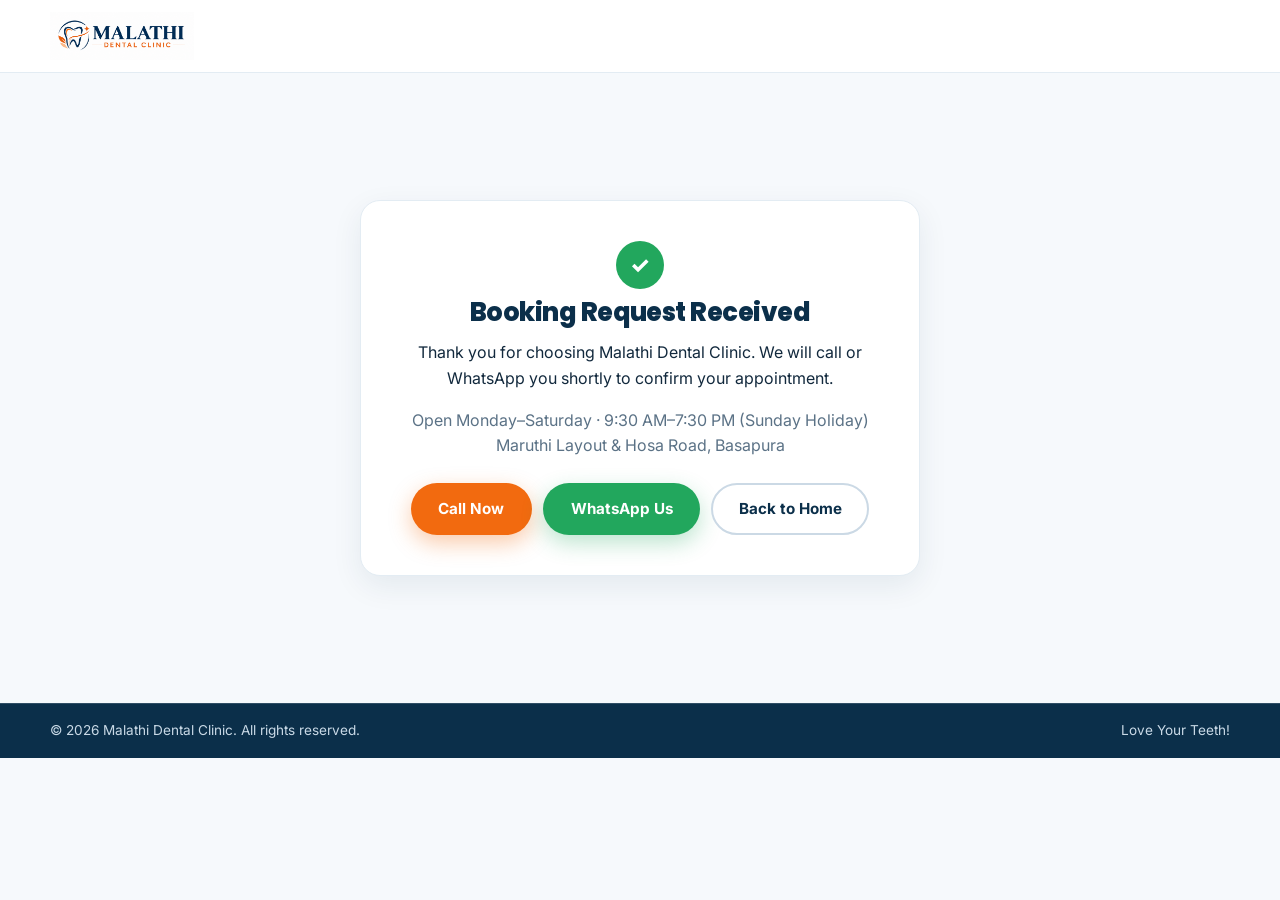
==== thank-you.html @ 1143dcc8 "Added thank you page" ====
<!DOCTYPE html>
<html lang="en">
<head>
  <!-- Google tag (gtag.js) -->
  <script async src="https://www.googletagmanager.com/gtag/js?id=AW-956778592"></script>
  <script>
    window.dataLayer = window.dataLayer || [];
    function gtag(){dataLayer.push(arguments);}
    gtag('js', new Date());

    gtag('config', 'AW-956778592');
  </script>
  <meta charset="UTF-8" />
  <meta name="viewport" content="width=device-width, initial-scale=1.0, maximum-scale=1.0, user-scalable=no" />
  <meta name="description" content="Malathi Dental Clinic — your appointment request has been received. We will call or WhatsApp you to confirm." />
  <meta name="theme-color" content="#0b2f4a" />
  <link rel="canonical" href="https://www.malathidental.com/thank-you.html" />
  <meta name="robots" content="noindex" />
  <title>Booking Received — Malathi Dental Clinic</title>
  <link rel="preconnect" href="https://fonts.googleapis.com" />
  <link rel="preconnect" href="https://fonts.gstatic.com" crossorigin />
  <link href="https://fonts.googleapis.com/css2?family=Inter:wght@400;500;600;700;800&family=Poppins:wght@500;600;700;800&display=swap" rel="stylesheet" />
  <link rel="stylesheet" href="styles.css" />
  <link rel="icon" href="data:image/svg+xml,%3Csvg xmlns='http://www.w3.org/2000/svg' viewBox='0 0 24 24' fill='%23f97316'%3E%3Cpath d='M12 2C7 2 4 5.5 4 10c0 3 1.5 4.5 2.5 7 .6 1.6 1 4.5 2.5 4.5 1.8 0 1-4 3-4s1.2 4 3 4c1.5 0 1.9-2.9 2.5-4.5 1-2.5 2.5-4 2.5-7 0-4.5-3-8-8-8z'/%3E%3C/svg%3E" />
  <style>
    .thanks-wrap { min-height: 70vh; display: grid; place-items: center; padding: 3rem 0; }
    .thanks-card { max-width: 560px; text-align: center; padding: 2.5rem 2rem; }
    .thanks-actions { display: flex; flex-wrap: wrap; gap: 0.7rem; justify-content: center; margin-top: 1.5rem; }
  </style>
</head>
<body>
  <a class="skip-link" href="#main">Skip to main content</a>

  <header class="site-header" id="site-header">
    <div class="container header-inner">
      <a href="/" class="logo" aria-label="Malathi Dental Clinic — Home">
        <img src="images/logo.png" alt="Malathi Dental Clinic" class="logo-img" width="280" height="64" />
      </a>
    </div>
  </header>

  <main id="main">
    <div class="container thanks-wrap">
      <div class="card thanks-card">
        <div class="form-success" style="border:none;background:none;padding:0;margin:0">
          <div class="success-icon" aria-hidden="true">✓</div>
          <h1 style="font-size:1.6rem">Booking Request Received</h1>
          <p>Thank you for choosing Malathi Dental Clinic. We will call or WhatsApp you shortly to confirm your appointment.</p>
          <p class="muted">Open Monday–Saturday · 9:30 AM–7:30 PM (Sunday Holiday)<br />Maruthi Layout &amp; Hosa Road, Basapura</p>
          <div class="thanks-actions">
            <a href="tel:+919900401661" class="btn btn-primary">Call Now</a>
            <a href="https://wa.me/919900401661?text=Hi%2C%20I%27d%20like%20to%20confirm%20my%20appointment" class="btn btn-whatsapp" target="_blank" rel="noopener">WhatsApp Us</a>
            <a href="/" class="btn btn-outline">Back to Home</a>
          </div>
        </div>
      </div>
    </div>
  </main>

  <footer class="site-footer">
    <div class="footer-bottom">
      <div class="container footer-bottom-inner">
        <p>© <span id="year">2026</span> Malathi Dental Clinic. All rights reserved.</p>
        <p>Love Your Teeth!</p>
      </div>
    </div>
  </footer>
  <script>document.getElementById("year").textContent = new Date().getFullYear();</script>
</body>
</html>
---- styles.css ----
/* ============================================================
   MALATHI DENTAL CLINIC — styles.css
   Theme: deep navy (#0b2f4a) + warm orange (#f26a0f),
   soft backgrounds, rounded cards. No frameworks.
   CUSTOMIZE COLORS: edit :root below.
   ============================================================ */
:root {
  --navy-900: #0b2f4a;
  --navy-700: #134a73;
  --orange: #f26a0f;
  --orange-dark: #d95a06;
  --orange-soft: #fef1e6;
  --blue-soft: #eaf3fa;
  --cream: #fff9f2;
  --ink: #12293d;
  --muted: #5b7286;
  --white: #ffffff;
  --bg: #f6f9fc;
  --card-border: #e3ecf3;
  --whatsapp: #22a75d;
  --whatsapp-dark: #1b8a4c;
  --radius: 20px;
  --radius-sm: 12px;
  --shadow: 0 10px 30px rgba(11, 47, 74, 0.08);
  --shadow-lg: 0 18px 50px rgba(11, 47, 74, 0.14);
  --header-h: 72px;
  --max-w: 1180px;
  --font-body: "Inter", system-ui, -apple-system, "Segoe UI", sans-serif;
  --font-head: "Poppins", "Inter", system-ui, sans-serif;
}

* { box-sizing: border-box; }
html { scroll-behavior: smooth; scroll-padding-top: calc(var(--header-h) + 48px); }
body { margin: 0; font-family: var(--font-body); color: var(--ink); background: var(--bg); line-height: 1.6; -webkit-font-smoothing: antialiased; }
img { max-width: 100%; height: auto; display: block; }
h1, h2, h3 { font-family: var(--font-head); line-height: 1.2; margin: 0 0 0.5em; color: var(--navy-900); }
h1 { font-size: clamp(2rem, 4.6vw, 3.4rem); font-weight: 800; letter-spacing: -0.02em; }
h2 { font-size: clamp(1.4rem, 2.8vw, 2rem); }
p { margin: 0 0 1em; }
a { color: var(--navy-700); }
.container { width: min(100% - 2.5rem, var(--max-w)); margin-inline: auto; }
.section { padding: 3.5rem 0; }
.section-tight { padding: 1rem 0 2.5rem; }
.section-alt { background: var(--white); }
.center { text-align: center; }
.muted { color: var(--muted); }
.sr-only { position: absolute; width: 1px; height: 1px; overflow: hidden; clip: rect(0 0 0 0); white-space: nowrap; }

.skip-link { position: absolute; left: 1rem; top: -100px; z-index: 200; background: var(--navy-900); color: #fff; padding: 0.6rem 1rem; border-radius: 8px; }
.skip-link:focus { top: 0.75rem; }

/* ---------- Topbar ---------- */
.topbar { background: var(--navy-900); color: #dbe7f1; font-size: 0.85rem; }
.topbar-inner { display: flex; justify-content: space-between; align-items: center; gap: 1rem; padding: 0.5rem 0; flex-wrap: wrap; }
.topbar p { margin: 0; }
.topbar-link { color: #fff; text-decoration: none; font-weight: 700; }
.topbar-link svg, .topbar-right span svg { vertical-align: -2px; }
.topbar-sep { margin: 0 0.6rem; opacity: 0.5; }

/* ---------- Buttons ---------- */
.btn { display: inline-flex; align-items: center; justify-content: center; gap: 0.5rem; font-weight: 700; font-size: 0.95rem; text-decoration: none; cursor: pointer; border-radius: 999px; padding: 0.75rem 1.6rem; border: 2px solid transparent; transition: transform 0.15s ease, box-shadow 0.2s ease, background 0.2s ease; white-space: nowrap; }
.btn:hover { transform: translateY(-2px); }
.btn-primary, .btn-call-now { background: var(--orange); color: #fff; box-shadow: 0 8px 22px rgba(242, 106, 15, 0.35); }
.btn-primary:hover, .btn-call-now:hover { background: var(--orange-dark); }
.btn-whatsapp { background: var(--whatsapp); color: #fff; box-shadow: 0 8px 22px rgba(34, 167, 93, 0.3); }
.btn-whatsapp:hover { background: var(--whatsapp-dark); }
.btn-outline { background: #fff; border-color: #cbd9e5; color: var(--navy-900); }
.btn-outline:hover { border-color: var(--navy-900); }
.btn-lg { padding: 0.9rem 1.8rem; font-size: 1rem; }
.btn-sm { padding: 0.55rem 1.1rem; font-size: 0.88rem; }
.btn-block { width: 100%; }
.btn:disabled { opacity: 0.65; cursor: default; transform: none; }

/* ---------- Header ---------- */
.site-header { position: sticky; top: 0; z-index: 100; background: rgba(255,255,255,0.96); backdrop-filter: blur(10px); border-bottom: 1px solid var(--card-border); }
.header-inner { min-height: var(--header-h); display: flex; align-items: center; gap: 1rem; padding: 0.6rem 0; }
.logo { display: flex; align-items: center; gap: 0.6rem; text-decoration: none; margin-right: auto; }
.logo-img { height: 48px; width: auto; display: block; }
.logo-fallback { display: flex; flex-direction: column; line-height: 1.05; }
.logo-orange { font-family: var(--font-head); font-weight: 800; font-size: 1.25rem; color: var(--orange); letter-spacing: 0.02em; }
.logo-navy { font-family: var(--font-head); font-weight: 800; font-size: 1.05rem; color: var(--navy-900); letter-spacing: 0.03em; }
.main-nav ul { display: flex; align-items: center; gap: 0; list-style: none; margin: 0; padding: 0; }
.nav-link { text-decoration: none; color: var(--ink); font-weight: 600; font-size: 0.85rem; padding: 0.5rem 0.55rem; border-radius: 8px; white-space: nowrap; }
.nav-link:hover { color: var(--orange-dark); background: var(--orange-soft); }
.nav-link.active { color: var(--orange-dark); }
.header-actions { display: flex; align-items: center; gap: 0.55rem; }
.btn-icon { padding: 0; width: 42px; height: 42px; border-radius: 50%; flex-shrink: 0; }
.nav-toggle { display: none; flex-direction: column; gap: 5px; background: none; border: 1px solid var(--card-border); border-radius: 10px; padding: 0.6rem; cursor: pointer; }
.nav-toggle span { width: 20px; height: 2px; background: var(--navy-900); border-radius: 2px; }

/* ---------- Hero (portrait + one clear message) ---------- */
.hero { background: linear-gradient(180deg, #f2f6fa 0%, var(--bg) 100%); padding: 3rem 0 2.5rem; }
.hero-grid { display: grid; grid-template-columns: 1.1fr 0.9fr; gap: 2.5rem; align-items: center; }
.hero-copy h1 { font-size: clamp(1.9rem, 4vw, 2.9rem); }
.hero-highlight { display: inline-block; background: var(--blue-soft); color: var(--navy-900); font-weight: 700; border-radius: 999px; padding: 0.5rem 1.15rem; margin: 0.25rem 0 1.25rem; font-size: 0.93rem; }
.hero-cta { max-width: 430px; margin-bottom: 0.8rem; }
.hero-cta .btn { width: 100%; }
.hero-cta-duo { display: flex; gap: 0.8rem; margin-bottom: 1.25rem; max-width: 430px; }
.hero-cta-duo .btn { flex: 1 1 0; padding-left: 0.5rem; padding-right: 0.5rem; white-space: nowrap; }
.hero-meta { font-size: 0.9rem; font-weight: 600; color: var(--navy-900); margin: 0; }
.hero-photo img { border-radius: 28px; box-shadow: var(--shadow-lg); width: 100%; aspect-ratio: 4 / 5; object-fit: cover; object-position: top center; border: 4px solid #fff; background: var(--blue-soft); }
.eyebrow { font-size: 0.82rem; font-weight: 800; letter-spacing: 0.14em; color: var(--orange-dark); margin: 0 0 0.6rem; }
.hl-orange { color: var(--orange); }
.lead { color: var(--muted); font-size: 1.05rem; max-width: 34rem; }

/* ---------- Cards ---------- */
.card { background: #fff; border: 1px solid var(--card-border); border-radius: var(--radius); box-shadow: var(--shadow); }

/* ---------- Services ---------- */
.section-sub { color: var(--muted); max-width: 640px; margin: 0 auto 2.25rem; }

/* ---------- Gallery (even 3-across row, single column on phones) ---------- */
.gallery-grid { display: grid; grid-template-columns: repeat(3, 1fr); gap: 1rem; }
.gallery-grid img { border-radius: 20px; width: 100%; aspect-ratio: 4 / 3; object-fit: cover; background: var(--blue-soft); }

/* ---------- Trust strip ---------- */
.trust-grid { display: grid; grid-template-columns: repeat(4, 1fr); gap: 1.1rem; margin-top: 2rem; }
.trust-item { background: #fff; border: 1px solid var(--card-border); border-radius: var(--radius); box-shadow: var(--shadow); padding: 1.4rem 1.25rem; }
.trust-item strong { display: block; font-size: 1rem; color: var(--navy-900); margin-bottom: 0.3rem; }
.trust-item span { font-size: 0.87rem; color: var(--muted); }

/* ---------- Doctor ---------- */
.about-narrow { max-width: 820px; }
.doctor-card { padding: 2.25rem 2.25rem 2rem; }
.doctor-card p { color: var(--ink); }
.doctor-expertise { font-size: 0.92rem; color: var(--muted); margin-bottom: 1.5rem; }

/* ---------- Help cards ---------- */
.help-grid { display: grid; grid-template-columns: repeat(3, 1fr); gap: 1.1rem; margin-bottom: 1.75rem; }
.help-card { display: flex; align-items: center; gap: 0.9rem; padding: 1.25rem 1.25rem; text-decoration: none; transition: transform 0.15s ease, box-shadow 0.2s ease, border-color 0.2s ease; }
.help-card:hover { transform: translateY(-3px); box-shadow: var(--shadow-lg); border-color: var(--orange); }
.help-card span { font-weight: 700; color: var(--navy-900); font-size: 0.98rem; }

/* ---------- Why choose ---------- */
.why-grid { display: grid; grid-template-columns: repeat(2, 1fr); gap: 1.1rem; }
.why-card { padding: 1.5rem 1.4rem; }
.why-card h3 { font-size: 1.02rem; margin-bottom: 0.35rem; }
.why-card p { margin: 0; font-size: 0.92rem; color: var(--muted); }

/* ---------- Reviews (genuine only) ---------- */
.reviews-narrow { max-width: 680px; }
.review-cta { margin-top: 1.5rem; }

/* ---------- Final CTA ---------- */
.final-cta { background: linear-gradient(120deg, var(--navy-900), var(--navy-700)); border-radius: 26px; box-shadow: var(--shadow-lg); padding: 2.5rem 2.5rem; display: grid; grid-template-columns: 1.2fr 0.8fr; gap: 2rem; align-items: center; color: #e8f1f8; }
.final-cta h2 { color: #fff; margin-bottom: 0.5rem; }
.final-cta p { margin: 0; color: #c9d9e6; }
.final-cta-actions { display: flex; flex-direction: column; gap: 0.7rem; }
.final-cta-actions .btn { width: 100%; }
.btn-light { background: #fff; color: var(--navy-900); }
.btn-light:hover { background: var(--blue-soft); }


/* ---------- RCT journey steps ---------- */
.steps { list-style: none; margin: 0; padding: 0; display: grid; grid-template-columns: repeat(4, 1fr); gap: 1rem; counter-reset: step; }
.steps li { background: #fff; border: 1px solid var(--card-border); border-radius: var(--radius); box-shadow: var(--shadow); padding: 1.4rem 1.25rem; transition: transform 0.2s ease, box-shadow 0.2s ease; }
.steps li:hover { transform: translateY(-4px); box-shadow: var(--shadow-lg); }
.steps strong { display: block; color: var(--orange-dark); font-size: 1rem; margin-bottom: 0.35rem; }
.steps span { color: var(--muted); font-size: 0.9rem; }

/* ---------- Service groups ---------- */
.service-groups { display: grid; grid-template-columns: 1.2fr 1.2fr 0.9fr; gap: 1.25rem; align-items: start; }
.service-group { padding: 1.75rem 1.5rem; }
.service-group h3 { font-size: 1.1rem; margin-bottom: 1rem; padding-bottom: 0.75rem; border-bottom: 2px solid var(--orange-soft); }
.service-group ul { list-style: none; margin: 0 0 1.25rem; padding: 0; display: grid; gap: 0.95rem; }
.service-group li { display: flex; gap: 0.75rem; align-items: flex-start; }
.svc-icon { flex-shrink: 0; width: 34px; height: 34px; border-radius: 50%; background: var(--orange-soft); color: var(--orange-dark); padding: 6px; }
.service-group li strong { display: block; font-size: 0.95rem; color: var(--navy-900); }
.service-group li span { font-size: 0.86rem; color: var(--muted); }
.group-note { font-size: 0.86rem; color: var(--muted); margin-bottom: 1.25rem; }

/* ---------- RCT section ---------- */
.rct-intro { max-width: 720px; margin: 0 auto 2rem; text-align: center; }
.rct-intro p { color: var(--muted); }
.rct-grid { display: grid; grid-template-columns: repeat(2, 1fr); gap: 1.1rem; margin-bottom: 2.25rem; }
.rct-grid-3 { grid-template-columns: repeat(3, 1fr); }
.rct-card { padding: 1.5rem 1.4rem; }
.rct-num { display: block; font-family: var(--font-head); font-weight: 800; font-size: 1.6rem; color: var(--orange); opacity: 0.85; margin-bottom: 0.25rem; }
.rct-card h3 { font-size: 1.02rem; margin-bottom: 0.35rem; }
.rct-card p { margin: 0; font-size: 0.92rem; color: var(--muted); }
.cta-row { display: flex; flex-wrap: wrap; gap: 0.75rem; justify-content: center; margin-top: 1.75rem; }

/* ---------- Location cards ---------- */
.loc-list { display: grid; gap: 1.1rem; align-content: start; }
.loc-list h2 { margin-bottom: 0; }
.loc-list > .muted { margin: 0 0 0.25rem; }
.loc-card { padding: 1.5rem 1.4rem; background: #f3f7fb; }
.loc-card h3 { font-size: 1.05rem; margin-bottom: 0.4rem; }
.loc-addr { font-size: 0.9rem; color: var(--muted); margin-bottom: 0.5rem; }
.loc-landmark { color: var(--orange-dark); font-weight: 600; }
.loc-hours { font-size: 0.88rem; font-weight: 600; margin-bottom: 0.9rem; }
.loc-actions { display: flex; flex-wrap: wrap; gap: 0.55rem; }

/* ---------- Doctor ---------- */
.about-narrow { max-width: 820px; }
.doctor-card { padding: 2.25rem 2.25rem 2rem; }
.doctor-card p { color: var(--ink); }
.doctor-expertise { font-size: 0.92rem; color: var(--muted); margin-bottom: 1.5rem; }

/* ---------- FAQ (native details = works with JS off) ---------- */
.faq-wrap { max-width: 760px; }
.faq { background: #fff; border: 1px solid var(--card-border); border-radius: var(--radius-sm); box-shadow: var(--shadow); margin-bottom: 0.75rem; overflow: hidden; }
.faq summary { cursor: pointer; font-weight: 700; color: var(--navy-900); padding: 1rem 1.25rem; list-style: none; display: flex; justify-content: space-between; align-items: center; gap: 1rem; }
.faq summary::-webkit-details-marker { display: none; }
.faq summary::after { content: "+"; flex-shrink: 0; width: 28px; height: 28px; border-radius: 50%; display: grid; place-items: center; background: var(--orange-soft); color: var(--orange-dark); font-size: 1.1rem; font-weight: 800; }
.faq[open] summary::after { content: "–"; background: var(--orange); color: #fff; }
.faq p { margin: 0; padding: 0 1.25rem 1.1rem; color: var(--muted); font-size: 0.93rem; }

/* ---------- Sticky mobile action bar (phones only) ---------- */
.mobile-bar { display: none; }

/* ---------- Contact + form ---------- */
.contact-grid { display: grid; grid-template-columns: 1fr 1fr; gap: 1.5rem; align-items: start; }
.form-card { padding: 2rem; }
.form-card h3 { font-size: 1.25rem; }
.form-note { color: var(--muted); font-size: 0.88rem; }
.form-row { display: grid; grid-template-columns: 1fr 1fr; gap: 1rem; }
.form-group { margin-bottom: 0.9rem; display: flex; flex-direction: column; }
.form-group input, .form-group select, .form-group textarea { font: inherit; font-size: 0.95rem; padding: 0.8rem 1rem; border: 1.5px solid var(--card-border); border-radius: 14px; background: #fff; color: var(--ink); width: 100%; }
.form-group input:focus, .form-group select:focus, .form-group textarea:focus { outline: 2px solid var(--orange); outline-offset: 1px; border-color: var(--orange); }
.form-group.invalid input, .form-group.invalid select { border-color: #e11d48; }
.error { color: #e11d48; font-size: 0.78rem; min-height: 1.1em; }
.form-success { margin-top: 1.25rem; background: #f0fdf4; border: 1.5px solid #bbf7d0; border-radius: var(--radius-sm); padding: 1.5rem; text-align: center; }
.success-wa-fallback { font-size: 0.85rem; color: var(--muted); margin: 0.75rem 0 0.9rem; }
.success-wa-fallback a { color: var(--whatsapp-dark); font-weight: 700; }
.success-icon { width: 48px; height: 48px; margin: 0 auto 0.5rem; border-radius: 50%; background: var(--whatsapp); color: #fff; display: grid; place-items: center; font-size: 1.4rem; font-weight: 800; }

/* ---------- Footer ---------- */
.site-footer { background: var(--navy-900); color: #c9d9e6; }
.footer-grid { display: grid; grid-template-columns: 1.3fr 1fr 1fr; gap: 2rem; padding: 3rem 0 2rem; }
.footer-logo { font-family: var(--font-head); font-weight: 800; font-size: 1.15rem; color: #fff; margin: 0 0 0.5rem; display: flex; align-items: center; gap: 0.5rem; }
.footer-logo-img { height: 36px; width: auto; filter: brightness(0) invert(1); }
.footer-tag { font-size: 0.92rem; }
.footer-head { color: #fff; font-weight: 700; margin: 0 0 0.75rem; }
.footer-links { list-style: none; margin: 0; padding: 0; display: grid; gap: 0.4rem; }
.footer-links a, .site-footer a { color: #c9d9e6; text-decoration: none; }
.footer-links a:hover { color: #fff; text-decoration: underline; }
.social-row { display: flex; gap: 0.6rem; }
.social-btn { width: 38px; height: 38px; border-radius: 50%; display: grid; place-items: center; border: 1px solid rgba(255,255,255,0.3); color: #fff; }
.social-btn:hover { background: rgba(255,255,255,0.15); }
.footer-bottom { border-top: 1px solid rgba(255,255,255,0.15); }
.footer-bottom-inner { display: flex; justify-content: space-between; flex-wrap: wrap; gap: 0.5rem; padding: 1rem 0; font-size: 0.85rem; }
.footer-bottom p { margin: 0; }

/* Visible keyboard focus (a11y) — never remove without replacement */
a:focus-visible, button:focus-visible, input:focus-visible, select:focus-visible, textarea:focus-visible {
  outline: 3px solid var(--orange);
  outline-offset: 2px;
  border-radius: 6px;
}

/* ---------- Floating buttons ---------- */
.fab-stack { position: fixed; right: 1.1rem; bottom: 1.1rem; z-index: 150; display: flex; flex-direction: column; gap: 0.7rem; opacity: 0; transform: translateY(16px); pointer-events: none; transition: opacity 0.25s ease, transform 0.25s ease; }
.fab-stack.visible { opacity: 1; transform: none; pointer-events: auto; }
.fab { width: 54px; height: 54px; border-radius: 50%; display: grid; place-items: center; box-shadow: 0 10px 25px rgba(0,0,0,0.22); transition: transform 0.15s ease; }
.fab:hover { transform: scale(1.08); }
.fab-call { background: var(--orange); color: #fff; }
.fab-wa { background: var(--whatsapp); color: #fff; }

/* ---------- Reveal ---------- */
.reveal { opacity: 0; transform: translateY(22px); transition: opacity 0.6s ease, transform 0.6s ease; }
.reveal.in { opacity: 1; transform: none; }
@media (prefers-reduced-motion: reduce) { html { scroll-behavior: auto; } .reveal { opacity: 1; transform: none; transition: none; } }

/* Open-now badge (filled by script.js) */
.open-badge { display: inline-block; font-size: 0.75rem; font-weight: 800; border-radius: 999px; padding: 0.15rem 0.65rem; margin-left: 0.5rem; vertical-align: middle; }
.open-badge.open { background: #16a34a; color: #fff; }
.open-badge.closed { background: rgba(255,255,255,0.18); color: #ffd9b8; border: 1px solid rgba(255,255,255,0.35); }

/* ---------- Responsive ---------- */
@media (max-width: 1280px) {
  .nav-link { font-size: 0.8rem; padding: 0.45rem 0.45rem; }
  .header-actions { gap: 0.45rem; }
  .header-actions .btn-book { padding: 0.6rem 1rem; font-size: 0.85rem; }
}
@media (max-width: 1120px) {
  .header-actions .btn-whatsapp { display: none; }
  .nav-link { font-size: 0.82rem; padding: 0.45rem 0.5rem; }
}
@media (max-width: 960px) {
  .hero-grid, .contact-grid { grid-template-columns: 1fr; }
  .service-groups { grid-template-columns: 1fr 1fr; }
  .steps { grid-template-columns: repeat(2, 1fr); }
  .gallery-grid { grid-template-columns: repeat(3, 1fr); }
  /* Sticky header is the only fixed element once topbar scrolls away,
     so dropdown must sit directly under it (not +33px). */
  .main-nav { position: fixed; top: var(--header-h); right: 0; left: 0; z-index: 99; background: #fff; border-bottom: 1px solid var(--card-border); max-height: 0; overflow: hidden; transition: max-height 0.25s ease; }
  .main-nav.open { max-height: 420px; box-shadow: var(--shadow-lg); }
  .main-nav ul { flex-direction: column; align-items: stretch; padding: 0.75rem; }
  .nav-link { display: block; padding: 0.7rem 0.9rem; }
  .nav-toggle { display: flex; }
  /* Keep CALL reachable on mobile (icon-only); hide WhatsApp text btn to save space */
  .header-actions .btn-whatsapp { display: none; }
  .header-actions .nav-toggle { display: flex; }
  /* On small screens the phone number matters more than the tagline */
  .topbar-left { display: none; }
  .topbar-inner { justify-content: center; }
  .footer-grid { grid-template-columns: 1fr 1fr; }
}
@media (max-width: 600px) {
  .section { padding: 2.5rem 0; }
  .service-groups, .rct-grid, .rct-grid-3 { grid-template-columns: 1fr; }
  .trust-grid, .help-grid, .why-grid { grid-template-columns: 1fr; }
  .final-cta { grid-template-columns: 1fr; padding: 1.75rem 1.4rem; }
  .doctor-card { padding: 1.5rem 1.25rem; }
  .gallery-grid { grid-template-columns: 1fr; }
  .form-row { grid-template-columns: 1fr; }
  .footer-grid { grid-template-columns: 1fr; }
  .hero-photo img { max-height: 420px; }
  /* 16px inputs stop iOS Safari auto-zooming on focus */
  .form-group input, .form-group select, .form-group textarea { font-size: 16px; }
  .steps { grid-template-columns: 1fr; }
  /* Room for the sticky mobile action bar so it never covers content */
  body { padding-bottom: 72px; }
  .mobile-bar {
    display: flex; position: fixed; left: 0; right: 0; bottom: 0; z-index: 160;
    background: rgba(255, 255, 255, 0.97); backdrop-filter: blur(10px);
    border-top: 1px solid var(--card-border); box-shadow: 0 -8px 25px rgba(11, 47, 74, 0.12);
    padding: 0.6rem 0.75rem calc(0.6rem + env(safe-area-inset-bottom));
    gap: 0.6rem; transition: transform 0.25s ease;
  }
  .mobile-bar.hidden { transform: translateY(110%); }
  .mobile-bar a { flex: 1; text-decoration: none; text-align: center; font-weight: 800; font-size: 0.85rem; color: var(--navy-900); border: 1.5px solid var(--card-border); border-radius: 14px; padding: 0.65rem 0.25rem; background: #fff; }
  .mobile-bar a.primary { background: var(--orange); border-color: var(--orange); color: #fff; }
  .mobile-bar a span { display: block; font-size: 0.72rem; font-weight: 700; }
  .mobile-bar a svg { display: block; margin: 0 auto 3px; }
  /* Lift floating buttons above the bar on phones */
  .fab-stack { bottom: 5.4rem; right: 0.9rem; }
  /* Tight header on small phones: smaller logo, compact Book, call via bottom bar */
  .logo-img { height: 36px; }
  .header-actions .btn-book { font-size: 0.8rem; padding: 0.55rem 0.95rem; }
  .header-actions .btn-icon { display: none; }
}
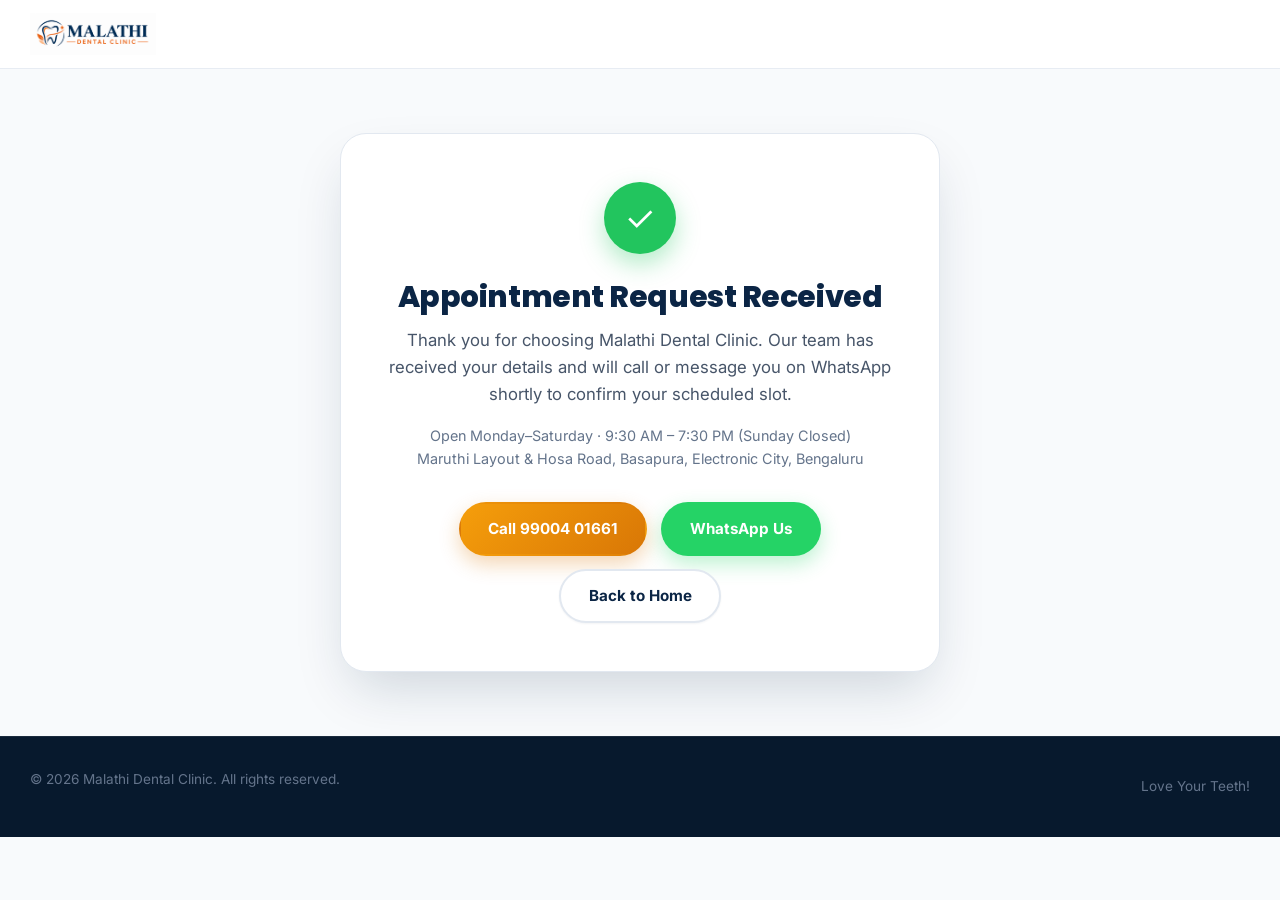
==== commit 2496548d: "Fixed Allignemnt Issue£" ====
--- a/thank-you.html
+++ b/thank-you.html
@@ -7,25 +7,57 @@
     window.dataLayer = window.dataLayer || [];
     function gtag(){dataLayer.push(arguments);}
     gtag('js', new Date());
-
     gtag('config', 'AW-956778592');
   </script>
   <meta charset="UTF-8" />
-  <meta name="viewport" content="width=device-width, initial-scale=1.0, maximum-scale=1.0, user-scalable=no" />
+  <meta name="viewport" content="width=device-width, initial-scale=1.0, maximum-scale=5.0" />
   <meta name="description" content="Malathi Dental Clinic — your appointment request has been received. We will call or WhatsApp you to confirm." />
-  <meta name="theme-color" content="#0b2f4a" />
+  <meta name="theme-color" content="#0b2545" />
   <link rel="canonical" href="https://www.malathidental.com/thank-you.html" />
   <meta name="robots" content="noindex" />
   <title>Booking Received — Malathi Dental Clinic</title>
+
   <link rel="preconnect" href="https://fonts.googleapis.com" />
   <link rel="preconnect" href="https://fonts.gstatic.com" crossorigin />
   <link href="https://fonts.googleapis.com/css2?family=Inter:wght@400;500;600;700;800&family=Poppins:wght@500;600;700;800&display=swap" rel="stylesheet" />
   <link rel="stylesheet" href="styles.css" />
-  <link rel="icon" href="data:image/svg+xml,%3Csvg xmlns='http://www.w3.org/2000/svg' viewBox='0 0 24 24' fill='%23f97316'%3E%3Cpath d='M12 2C7 2 4 5.5 4 10c0 3 1.5 4.5 2.5 7 .6 1.6 1 4.5 2.5 4.5 1.8 0 1-4 3-4s1.2 4 3 4c1.5 0 1.9-2.9 2.5-4.5 1-2.5 2.5-4 2.5-7 0-4.5-3-8-8-8z'/%3E%3C/svg%3E" />
+  <link rel="icon" href="data:image/svg+xml,%3Csvg xmlns='http://www.w3.org/2000/svg' viewBox='0 0 24 24' fill='%23f59e0b'%3E%3Cpath d='M12 2C7 2 4 5.5 4 10c0 3 1.5 4.5 2.5 7 .6 1.6 1 4.5 2.5 4.5 1.8 0 1-4 3-4s1.2 4 3 4c1.5 0 1.9-2.9 2.5-4.5 1-2.5 2.5-4 2.5-7 0-4.5-3-8-8-8z'/%3E%3C/svg%3E" />
+
   <style>
-    .thanks-wrap { min-height: 70vh; display: grid; place-items: center; padding: 3rem 0; }
-    .thanks-card { max-width: 560px; text-align: center; padding: 2.5rem 2rem; }
-    .thanks-actions { display: flex; flex-wrap: wrap; gap: 0.7rem; justify-content: center; margin-top: 1.5rem; }
+    .thanks-wrap {
+      min-height: 70vh;
+      display: grid;
+      place-items: center;
+      padding: 4rem 1rem;
+    }
+    .thanks-card {
+      max-width: 600px;
+      text-align: center;
+      padding: 3rem 2.5rem;
+      background: #ffffff;
+      border-radius: var(--radius-lg);
+      box-shadow: var(--shadow-xl);
+      border: 1px solid var(--slate-200);
+    }
+    .thanks-icon {
+      width: 72px;
+      height: 72px;
+      background: var(--emerald-500);
+      color: #ffffff;
+      border-radius: 50%;
+      display: grid;
+      place-items: center;
+      font-size: 2.2rem;
+      margin: 0 auto 1.5rem;
+      box-shadow: 0 10px 25px rgba(34, 197, 94, 0.35);
+    }
+    .thanks-actions {
+      display: flex;
+      flex-wrap: wrap;
+      gap: 0.85rem;
+      justify-content: center;
+      margin-top: 2rem;
+    }
   </style>
 </head>
 <body>
@@ -33,38 +65,45 @@
 
   <header class="site-header" id="site-header">
     <div class="container header-inner">
-      <a href="/" class="logo" aria-label="Malathi Dental Clinic — Home">
-        <img src="images/logo.png" alt="Malathi Dental Clinic" class="logo-img" width="280" height="64" />
+      <a href="index.html" class="logo" aria-label="Malathi Dental Clinic — Home">
+        <img src="images/logo.png" alt="Malathi Dental Clinic" class="logo-img" width="220" height="48" onerror="this.style.display='none'; this.nextElementSibling.style.display='flex'" />
+        <span class="logo-text" style="display:none">
+          <span class="logo-brand">MALATHI</span>
+          <span class="logo-sub">DENTAL CLINIC</span>
+        </span>
       </a>
     </div>
   </header>
 
   <main id="main">
     <div class="container thanks-wrap">
-      <div class="card thanks-card">
-        <div class="form-success" style="border:none;background:none;padding:0;margin:0">
-          <div class="success-icon" aria-hidden="true">✓</div>
-          <h1 style="font-size:1.6rem">Booking Request Received</h1>
-          <p>Thank you for choosing Malathi Dental Clinic. We will call or WhatsApp you shortly to confirm your appointment.</p>
-          <p class="muted">Open Monday–Saturday · 9:30 AM–7:30 PM (Sunday Holiday)<br />Maruthi Layout &amp; Hosa Road, Basapura</p>
-          <div class="thanks-actions">
-            <a href="tel:+919900401661" class="btn btn-primary">Call Now</a>
-            <a href="https://wa.me/919900401661?text=Hi%2C%20I%27d%20like%20to%20confirm%20my%20appointment" class="btn btn-whatsapp" target="_blank" rel="noopener">WhatsApp Us</a>
-            <a href="/" class="btn btn-outline">Back to Home</a>
-          </div>
+      <div class="thanks-card">
+        <div class="thanks-icon" aria-hidden="true">✓</div>
+        <h1 style="font-size: 1.85rem; margin-bottom: 0.75rem;">Appointment Request Received</h1>
+        <p style="font-size: 1.05rem; color: var(--slate-600); margin-bottom: 1rem;">
+          Thank you for choosing Malathi Dental Clinic. Our team has received your details and will call or message you on WhatsApp shortly to confirm your scheduled slot.
+        </p>
+        <p style="font-size: 0.9rem; color: var(--slate-500); margin: 0;">
+          Open Monday–Saturday · 9:30 AM – 7:30 PM (Sunday Closed)<br />
+          Maruthi Layout & Hosa Road, Basapura, Electronic City, Bengaluru
+        </p>
+        <div class="thanks-actions">
+          <a href="tel:+919900401661" class="btn btn-primary">Call 99004 01661</a>
+          <a href="https://wa.me/919900401661?text=Hi%2C%20I%27d%20like%20to%20confirm%20my%20appointment%20request" class="btn btn-whatsapp" target="_blank" rel="noopener">WhatsApp Us</a>
+          <a href="index.html" class="btn btn-outline">Back to Home</a>
         </div>
       </div>
     </div>
   </main>
 
-  <footer class="site-footer">
-    <div class="footer-bottom">
-      <div class="container footer-bottom-inner">
-        <p>© <span id="year">2026</span> Malathi Dental Clinic. All rights reserved.</p>
-        <p>Love Your Teeth!</p>
-      </div>
+  <footer class="site-footer" style="padding: 2rem 0;">
+    <div class="container footer-bottom" style="border: none; padding: 0;">
+      <p>© <span id="year">2026</span> Malathi Dental Clinic. All rights reserved.</p>
+      <p>Love Your Teeth!</p>
     </div>
   </footer>
-  <script>document.getElementById("year").textContent = new Date().getFullYear();</script>
+  <script>
+    document.getElementById("year").textContent = new Date().getFullYear();
+  </script>
 </body>
 </html>
--- a/styles.css
+++ b/styles.css
@@ -1,333 +1,1606 @@
 /* ============================================================
-   MALATHI DENTAL CLINIC — styles.css
-   Theme: deep navy (#0b2f4a) + warm orange (#f26a0f),
-   soft backgrounds, rounded cards. No frameworks.
-   CUSTOMIZE COLORS: edit :root below.
+   MALATHI DENTAL CLINIC — World-Class Design System
+   Theme: Medical Trust & Luxury (Oceanic Navy, Sky Azure, Warm Amber)
+   Zero Frameworks · 100% Native CSS · Mobile-First Optimized
    ============================================================ */
+
 :root {
-  --navy-900: #0b2f4a;
-  --navy-700: #134a73;
-  --orange: #f26a0f;
-  --orange-dark: #d95a06;
-  --orange-soft: #fef1e6;
-  --blue-soft: #eaf3fa;
-  --cream: #fff9f2;
-  --ink: #12293d;
-  --muted: #5b7286;
-  --white: #ffffff;
-  --bg: #f6f9fc;
-  --card-border: #e3ecf3;
-  --whatsapp: #22a75d;
-  --whatsapp-dark: #1b8a4c;
-  --radius: 20px;
+  /* Brand Color Palette */
+  --navy-950: #07192d;
+  --navy-900: #0b2545;
+  --navy-800: #123762;
+  --navy-700: #1a4a82;
+  --navy-100: #e7eff8;
+  --navy-50:  #f2f6fb;
+
+  --azure-600: #0284c7;
+  --azure-500: #0ea5e9;
+  --azure-400: #38bdf8;
+  --azure-50:  #f0f9ff;
+
+  --amber-600: #d97706;
+  --amber-500: #f59e0b;
+  --amber-400: #fbbf24;
+  --amber-100: #fef3c7;
+  --amber-50:  #fffbeb;
+
+  --emerald-600: #16a34a;
+  --emerald-500: #22c55e;
+  --emerald-100: #dcfce7;
+  --emerald-50:  #f0fdf4;
+
+  --whatsapp: #25d366;
+  --whatsapp-dark: #128c7e;
+
+  /* Neutrals */
+  --slate-900: #0f172a;
+  --slate-800: #1e293b;
+  --slate-700: #334155;
+  --slate-600: #475569;
+  --slate-500: #64748b;
+  --slate-400: #94a3b8;
+  --slate-300: #cbd5e1;
+  --slate-200: #e2e8f0;
+  --slate-100: #f1f5f9;
+  --slate-50:  #f8fafc;
+  --white:     #ffffff;
+
+  /* Typography */
+  --font-body: 'Inter', -apple-system, BlinkMacSystemFont, 'Segoe UI', Roboto, sans-serif;
+  --font-head: 'Poppins', 'Inter', -apple-system, sans-serif;
+
+  /* Radii & Elevations */
+  --radius-xs: 6px;
   --radius-sm: 12px;
-  --shadow: 0 10px 30px rgba(11, 47, 74, 0.08);
-  --shadow-lg: 0 18px 50px rgba(11, 47, 74, 0.14);
-  --header-h: 72px;
-  --max-w: 1180px;
-  --font-body: "Inter", system-ui, -apple-system, "Segoe UI", sans-serif;
-  --font-head: "Poppins", "Inter", system-ui, sans-serif;
-}
-
-* { box-sizing: border-box; }
-html { scroll-behavior: smooth; scroll-padding-top: calc(var(--header-h) + 48px); }
-body { margin: 0; font-family: var(--font-body); color: var(--ink); background: var(--bg); line-height: 1.6; -webkit-font-smoothing: antialiased; }
-img { max-width: 100%; height: auto; display: block; }
-h1, h2, h3 { font-family: var(--font-head); line-height: 1.2; margin: 0 0 0.5em; color: var(--navy-900); }
-h1 { font-size: clamp(2rem, 4.6vw, 3.4rem); font-weight: 800; letter-spacing: -0.02em; }
-h2 { font-size: clamp(1.4rem, 2.8vw, 2rem); }
-p { margin: 0 0 1em; }
-a { color: var(--navy-700); }
-.container { width: min(100% - 2.5rem, var(--max-w)); margin-inline: auto; }
-.section { padding: 3.5rem 0; }
-.section-tight { padding: 1rem 0 2.5rem; }
-.section-alt { background: var(--white); }
-.center { text-align: center; }
-.muted { color: var(--muted); }
-.sr-only { position: absolute; width: 1px; height: 1px; overflow: hidden; clip: rect(0 0 0 0); white-space: nowrap; }
-
-.skip-link { position: absolute; left: 1rem; top: -100px; z-index: 200; background: var(--navy-900); color: #fff; padding: 0.6rem 1rem; border-radius: 8px; }
-.skip-link:focus { top: 0.75rem; }
-
-/* ---------- Topbar ---------- */
-.topbar { background: var(--navy-900); color: #dbe7f1; font-size: 0.85rem; }
-.topbar-inner { display: flex; justify-content: space-between; align-items: center; gap: 1rem; padding: 0.5rem 0; flex-wrap: wrap; }
-.topbar p { margin: 0; }
-.topbar-link { color: #fff; text-decoration: none; font-weight: 700; }
-.topbar-link svg, .topbar-right span svg { vertical-align: -2px; }
-.topbar-sep { margin: 0 0.6rem; opacity: 0.5; }
-
-/* ---------- Buttons ---------- */
-.btn { display: inline-flex; align-items: center; justify-content: center; gap: 0.5rem; font-weight: 700; font-size: 0.95rem; text-decoration: none; cursor: pointer; border-radius: 999px; padding: 0.75rem 1.6rem; border: 2px solid transparent; transition: transform 0.15s ease, box-shadow 0.2s ease, background 0.2s ease; white-space: nowrap; }
-.btn:hover { transform: translateY(-2px); }
-.btn-primary, .btn-call-now { background: var(--orange); color: #fff; box-shadow: 0 8px 22px rgba(242, 106, 15, 0.35); }
-.btn-primary:hover, .btn-call-now:hover { background: var(--orange-dark); }
-.btn-whatsapp { background: var(--whatsapp); color: #fff; box-shadow: 0 8px 22px rgba(34, 167, 93, 0.3); }
-.btn-whatsapp:hover { background: var(--whatsapp-dark); }
-.btn-outline { background: #fff; border-color: #cbd9e5; color: var(--navy-900); }
-.btn-outline:hover { border-color: var(--navy-900); }
-.btn-lg { padding: 0.9rem 1.8rem; font-size: 1rem; }
-.btn-sm { padding: 0.55rem 1.1rem; font-size: 0.88rem; }
-.btn-block { width: 100%; }
-.btn:disabled { opacity: 0.65; cursor: default; transform: none; }
-
-/* ---------- Header ---------- */
-.site-header { position: sticky; top: 0; z-index: 100; background: rgba(255,255,255,0.96); backdrop-filter: blur(10px); border-bottom: 1px solid var(--card-border); }
-.header-inner { min-height: var(--header-h); display: flex; align-items: center; gap: 1rem; padding: 0.6rem 0; }
-.logo { display: flex; align-items: center; gap: 0.6rem; text-decoration: none; margin-right: auto; }
-.logo-img { height: 48px; width: auto; display: block; }
-.logo-fallback { display: flex; flex-direction: column; line-height: 1.05; }
-.logo-orange { font-family: var(--font-head); font-weight: 800; font-size: 1.25rem; color: var(--orange); letter-spacing: 0.02em; }
-.logo-navy { font-family: var(--font-head); font-weight: 800; font-size: 1.05rem; color: var(--navy-900); letter-spacing: 0.03em; }
-.main-nav ul { display: flex; align-items: center; gap: 0; list-style: none; margin: 0; padding: 0; }
-.nav-link { text-decoration: none; color: var(--ink); font-weight: 600; font-size: 0.85rem; padding: 0.5rem 0.55rem; border-radius: 8px; white-space: nowrap; }
-.nav-link:hover { color: var(--orange-dark); background: var(--orange-soft); }
-.nav-link.active { color: var(--orange-dark); }
-.header-actions { display: flex; align-items: center; gap: 0.55rem; }
-.btn-icon { padding: 0; width: 42px; height: 42px; border-radius: 50%; flex-shrink: 0; }
-.nav-toggle { display: none; flex-direction: column; gap: 5px; background: none; border: 1px solid var(--card-border); border-radius: 10px; padding: 0.6rem; cursor: pointer; }
-.nav-toggle span { width: 20px; height: 2px; background: var(--navy-900); border-radius: 2px; }
-
-/* ---------- Hero (portrait + one clear message) ---------- */
-.hero { background: linear-gradient(180deg, #f2f6fa 0%, var(--bg) 100%); padding: 3rem 0 2.5rem; }
-.hero-grid { display: grid; grid-template-columns: 1.1fr 0.9fr; gap: 2.5rem; align-items: center; }
-.hero-copy h1 { font-size: clamp(1.9rem, 4vw, 2.9rem); }
-.hero-highlight { display: inline-block; background: var(--blue-soft); color: var(--navy-900); font-weight: 700; border-radius: 999px; padding: 0.5rem 1.15rem; margin: 0.25rem 0 1.25rem; font-size: 0.93rem; }
-.hero-cta { max-width: 430px; margin-bottom: 0.8rem; }
-.hero-cta .btn { width: 100%; }
-.hero-cta-duo { display: flex; gap: 0.8rem; margin-bottom: 1.25rem; max-width: 430px; }
-.hero-cta-duo .btn { flex: 1 1 0; padding-left: 0.5rem; padding-right: 0.5rem; white-space: nowrap; }
-.hero-meta { font-size: 0.9rem; font-weight: 600; color: var(--navy-900); margin: 0; }
-.hero-photo img { border-radius: 28px; box-shadow: var(--shadow-lg); width: 100%; aspect-ratio: 4 / 5; object-fit: cover; object-position: top center; border: 4px solid #fff; background: var(--blue-soft); }
-.eyebrow { font-size: 0.82rem; font-weight: 800; letter-spacing: 0.14em; color: var(--orange-dark); margin: 0 0 0.6rem; }
-.hl-orange { color: var(--orange); }
-.lead { color: var(--muted); font-size: 1.05rem; max-width: 34rem; }
-
-/* ---------- Cards ---------- */
-.card { background: #fff; border: 1px solid var(--card-border); border-radius: var(--radius); box-shadow: var(--shadow); }
-
-/* ---------- Services ---------- */
-.section-sub { color: var(--muted); max-width: 640px; margin: 0 auto 2.25rem; }
-
-/* ---------- Gallery (even 3-across row, single column on phones) ---------- */
-.gallery-grid { display: grid; grid-template-columns: repeat(3, 1fr); gap: 1rem; }
-.gallery-grid img { border-radius: 20px; width: 100%; aspect-ratio: 4 / 3; object-fit: cover; background: var(--blue-soft); }
-
-/* ---------- Trust strip ---------- */
-.trust-grid { display: grid; grid-template-columns: repeat(4, 1fr); gap: 1.1rem; margin-top: 2rem; }
-.trust-item { background: #fff; border: 1px solid var(--card-border); border-radius: var(--radius); box-shadow: var(--shadow); padding: 1.4rem 1.25rem; }
-.trust-item strong { display: block; font-size: 1rem; color: var(--navy-900); margin-bottom: 0.3rem; }
-.trust-item span { font-size: 0.87rem; color: var(--muted); }
-
-/* ---------- Doctor ---------- */
-.about-narrow { max-width: 820px; }
-.doctor-card { padding: 2.25rem 2.25rem 2rem; }
-.doctor-card p { color: var(--ink); }
-.doctor-expertise { font-size: 0.92rem; color: var(--muted); margin-bottom: 1.5rem; }
-
-/* ---------- Help cards ---------- */
-.help-grid { display: grid; grid-template-columns: repeat(3, 1fr); gap: 1.1rem; margin-bottom: 1.75rem; }
-.help-card { display: flex; align-items: center; gap: 0.9rem; padding: 1.25rem 1.25rem; text-decoration: none; transition: transform 0.15s ease, box-shadow 0.2s ease, border-color 0.2s ease; }
-.help-card:hover { transform: translateY(-3px); box-shadow: var(--shadow-lg); border-color: var(--orange); }
-.help-card span { font-weight: 700; color: var(--navy-900); font-size: 0.98rem; }
-
-/* ---------- Why choose ---------- */
-.why-grid { display: grid; grid-template-columns: repeat(2, 1fr); gap: 1.1rem; }
-.why-card { padding: 1.5rem 1.4rem; }
-.why-card h3 { font-size: 1.02rem; margin-bottom: 0.35rem; }
-.why-card p { margin: 0; font-size: 0.92rem; color: var(--muted); }
-
-/* ---------- Reviews (genuine only) ---------- */
-.reviews-narrow { max-width: 680px; }
-.review-cta { margin-top: 1.5rem; }
-
-/* ---------- Final CTA ---------- */
-.final-cta { background: linear-gradient(120deg, var(--navy-900), var(--navy-700)); border-radius: 26px; box-shadow: var(--shadow-lg); padding: 2.5rem 2.5rem; display: grid; grid-template-columns: 1.2fr 0.8fr; gap: 2rem; align-items: center; color: #e8f1f8; }
-.final-cta h2 { color: #fff; margin-bottom: 0.5rem; }
-.final-cta p { margin: 0; color: #c9d9e6; }
-.final-cta-actions { display: flex; flex-direction: column; gap: 0.7rem; }
-.final-cta-actions .btn { width: 100%; }
-.btn-light { background: #fff; color: var(--navy-900); }
-.btn-light:hover { background: var(--blue-soft); }
-
-
-/* ---------- RCT journey steps ---------- */
-.steps { list-style: none; margin: 0; padding: 0; display: grid; grid-template-columns: repeat(4, 1fr); gap: 1rem; counter-reset: step; }
-.steps li { background: #fff; border: 1px solid var(--card-border); border-radius: var(--radius); box-shadow: var(--shadow); padding: 1.4rem 1.25rem; transition: transform 0.2s ease, box-shadow 0.2s ease; }
-.steps li:hover { transform: translateY(-4px); box-shadow: var(--shadow-lg); }
-.steps strong { display: block; color: var(--orange-dark); font-size: 1rem; margin-bottom: 0.35rem; }
-.steps span { color: var(--muted); font-size: 0.9rem; }
-
-/* ---------- Service groups ---------- */
-.service-groups { display: grid; grid-template-columns: 1.2fr 1.2fr 0.9fr; gap: 1.25rem; align-items: start; }
-.service-group { padding: 1.75rem 1.5rem; }
-.service-group h3 { font-size: 1.1rem; margin-bottom: 1rem; padding-bottom: 0.75rem; border-bottom: 2px solid var(--orange-soft); }
-.service-group ul { list-style: none; margin: 0 0 1.25rem; padding: 0; display: grid; gap: 0.95rem; }
-.service-group li { display: flex; gap: 0.75rem; align-items: flex-start; }
-.svc-icon { flex-shrink: 0; width: 34px; height: 34px; border-radius: 50%; background: var(--orange-soft); color: var(--orange-dark); padding: 6px; }
-.service-group li strong { display: block; font-size: 0.95rem; color: var(--navy-900); }
-.service-group li span { font-size: 0.86rem; color: var(--muted); }
-.group-note { font-size: 0.86rem; color: var(--muted); margin-bottom: 1.25rem; }
-
-/* ---------- RCT section ---------- */
-.rct-intro { max-width: 720px; margin: 0 auto 2rem; text-align: center; }
-.rct-intro p { color: var(--muted); }
-.rct-grid { display: grid; grid-template-columns: repeat(2, 1fr); gap: 1.1rem; margin-bottom: 2.25rem; }
-.rct-grid-3 { grid-template-columns: repeat(3, 1fr); }
-.rct-card { padding: 1.5rem 1.4rem; }
-.rct-num { display: block; font-family: var(--font-head); font-weight: 800; font-size: 1.6rem; color: var(--orange); opacity: 0.85; margin-bottom: 0.25rem; }
-.rct-card h3 { font-size: 1.02rem; margin-bottom: 0.35rem; }
-.rct-card p { margin: 0; font-size: 0.92rem; color: var(--muted); }
-.cta-row { display: flex; flex-wrap: wrap; gap: 0.75rem; justify-content: center; margin-top: 1.75rem; }
-
-/* ---------- Location cards ---------- */
-.loc-list { display: grid; gap: 1.1rem; align-content: start; }
-.loc-list h2 { margin-bottom: 0; }
-.loc-list > .muted { margin: 0 0 0.25rem; }
-.loc-card { padding: 1.5rem 1.4rem; background: #f3f7fb; }
-.loc-card h3 { font-size: 1.05rem; margin-bottom: 0.4rem; }
-.loc-addr { font-size: 0.9rem; color: var(--muted); margin-bottom: 0.5rem; }
-.loc-landmark { color: var(--orange-dark); font-weight: 600; }
-.loc-hours { font-size: 0.88rem; font-weight: 600; margin-bottom: 0.9rem; }
-.loc-actions { display: flex; flex-wrap: wrap; gap: 0.55rem; }
-
-/* ---------- Doctor ---------- */
-.about-narrow { max-width: 820px; }
-.doctor-card { padding: 2.25rem 2.25rem 2rem; }
-.doctor-card p { color: var(--ink); }
-.doctor-expertise { font-size: 0.92rem; color: var(--muted); margin-bottom: 1.5rem; }
-
-/* ---------- FAQ (native details = works with JS off) ---------- */
-.faq-wrap { max-width: 760px; }
-.faq { background: #fff; border: 1px solid var(--card-border); border-radius: var(--radius-sm); box-shadow: var(--shadow); margin-bottom: 0.75rem; overflow: hidden; }
-.faq summary { cursor: pointer; font-weight: 700; color: var(--navy-900); padding: 1rem 1.25rem; list-style: none; display: flex; justify-content: space-between; align-items: center; gap: 1rem; }
-.faq summary::-webkit-details-marker { display: none; }
-.faq summary::after { content: "+"; flex-shrink: 0; width: 28px; height: 28px; border-radius: 50%; display: grid; place-items: center; background: var(--orange-soft); color: var(--orange-dark); font-size: 1.1rem; font-weight: 800; }
-.faq[open] summary::after { content: "–"; background: var(--orange); color: #fff; }
-.faq p { margin: 0; padding: 0 1.25rem 1.1rem; color: var(--muted); font-size: 0.93rem; }
-
-/* ---------- Sticky mobile action bar (phones only) ---------- */
-.mobile-bar { display: none; }
-
-/* ---------- Contact + form ---------- */
-.contact-grid { display: grid; grid-template-columns: 1fr 1fr; gap: 1.5rem; align-items: start; }
-.form-card { padding: 2rem; }
-.form-card h3 { font-size: 1.25rem; }
-.form-note { color: var(--muted); font-size: 0.88rem; }
-.form-row { display: grid; grid-template-columns: 1fr 1fr; gap: 1rem; }
-.form-group { margin-bottom: 0.9rem; display: flex; flex-direction: column; }
-.form-group input, .form-group select, .form-group textarea { font: inherit; font-size: 0.95rem; padding: 0.8rem 1rem; border: 1.5px solid var(--card-border); border-radius: 14px; background: #fff; color: var(--ink); width: 100%; }
-.form-group input:focus, .form-group select:focus, .form-group textarea:focus { outline: 2px solid var(--orange); outline-offset: 1px; border-color: var(--orange); }
-.form-group.invalid input, .form-group.invalid select { border-color: #e11d48; }
-.error { color: #e11d48; font-size: 0.78rem; min-height: 1.1em; }
-.form-success { margin-top: 1.25rem; background: #f0fdf4; border: 1.5px solid #bbf7d0; border-radius: var(--radius-sm); padding: 1.5rem; text-align: center; }
-.success-wa-fallback { font-size: 0.85rem; color: var(--muted); margin: 0.75rem 0 0.9rem; }
-.success-wa-fallback a { color: var(--whatsapp-dark); font-weight: 700; }
-.success-icon { width: 48px; height: 48px; margin: 0 auto 0.5rem; border-radius: 50%; background: var(--whatsapp); color: #fff; display: grid; place-items: center; font-size: 1.4rem; font-weight: 800; }
-
-/* ---------- Footer ---------- */
-.site-footer { background: var(--navy-900); color: #c9d9e6; }
-.footer-grid { display: grid; grid-template-columns: 1.3fr 1fr 1fr; gap: 2rem; padding: 3rem 0 2rem; }
-.footer-logo { font-family: var(--font-head); font-weight: 800; font-size: 1.15rem; color: #fff; margin: 0 0 0.5rem; display: flex; align-items: center; gap: 0.5rem; }
-.footer-logo-img { height: 36px; width: auto; filter: brightness(0) invert(1); }
-.footer-tag { font-size: 0.92rem; }
-.footer-head { color: #fff; font-weight: 700; margin: 0 0 0.75rem; }
-.footer-links { list-style: none; margin: 0; padding: 0; display: grid; gap: 0.4rem; }
-.footer-links a, .site-footer a { color: #c9d9e6; text-decoration: none; }
-.footer-links a:hover { color: #fff; text-decoration: underline; }
-.social-row { display: flex; gap: 0.6rem; }
-.social-btn { width: 38px; height: 38px; border-radius: 50%; display: grid; place-items: center; border: 1px solid rgba(255,255,255,0.3); color: #fff; }
-.social-btn:hover { background: rgba(255,255,255,0.15); }
-.footer-bottom { border-top: 1px solid rgba(255,255,255,0.15); }
-.footer-bottom-inner { display: flex; justify-content: space-between; flex-wrap: wrap; gap: 0.5rem; padding: 1rem 0; font-size: 0.85rem; }
-.footer-bottom p { margin: 0; }
-
-/* Visible keyboard focus (a11y) — never remove without replacement */
-a:focus-visible, button:focus-visible, input:focus-visible, select:focus-visible, textarea:focus-visible {
-  outline: 3px solid var(--orange);
+  --radius-md: 18px;
+  --radius-lg: 26px;
+  --radius-full: 9999px;
+
+  --shadow-xs: 0 1px 2px rgba(11, 37, 69, 0.05);
+  --shadow-sm: 0 4px 12px rgba(11, 37, 69, 0.06);
+  --shadow-md: 0 10px 25px -4px rgba(11, 37, 69, 0.08);
+  --shadow-lg: 0 20px 40px -8px rgba(11, 37, 69, 0.12);
+  --shadow-xl: 0 25px 55px -12px rgba(11, 37, 69, 0.18);
+  --shadow-glow: 0 0 30px rgba(14, 165, 233, 0.25);
+
+  --header-h: 68px;
+  --max-w: 1220px;
+}
+
+/* Base Resets */
+*, *::before, *::after {
+  box-sizing: border-box;
+  margin: 0;
+  padding: 0;
+}
+
+html {
+  scroll-behavior: smooth;
+  scroll-padding-top: calc(var(--header-h) + 24px);
+  -webkit-text-size-adjust: 100%;
+}
+
+body {
+  font-family: var(--font-body);
+  color: var(--slate-700);
+  background-color: var(--slate-50);
+  line-height: 1.6;
+  -webkit-font-smoothing: antialiased;
+  -moz-osx-font-smoothing: grayscale;
+  overflow-x: hidden;
+}
+
+img, svg {
+  display: block;
+  max-width: 100%;
+}
+
+a {
+  color: var(--azure-600);
+  text-decoration: none;
+  transition: color 0.15s ease;
+}
+a:hover {
+  color: var(--navy-900);
+}
+
+h1, h2, h3, h4, h5 {
+  font-family: var(--font-head);
+  color: var(--navy-900);
+  line-height: 1.25;
+  font-weight: 700;
+  letter-spacing: -0.015em;
+}
+
+h1 { font-size: clamp(2.1rem, 4.4vw, 3.5rem); font-weight: 800; }
+h2 { font-size: clamp(1.6rem, 3vw, 2.4rem); }
+h3 { font-size: clamp(1.2rem, 2vw, 1.5rem); }
+
+p { margin-bottom: 0.9rem; }
+p:last-child { margin-bottom: 0; }
+
+.container {
+  width: min(100% - 2.5rem, var(--max-w));
+  margin-inline: auto;
+}
+
+.section {
+  padding: 2.35rem 0;
+  position: relative;
+}
+.section-sm {
+  padding: 1.5rem 0;
+}
+.section-alt {
+  background-color: var(--white);
+}
+
+.text-center { text-align: center; }
+.text-left { text-align: left; }
+.mx-auto { margin-inline: auto; }
+
+.section-eyebrow {
+  display: inline-flex;
+  align-items: center;
+  gap: 0.5rem;
+  font-size: 0.8rem;
+  font-weight: 800;
+  text-transform: uppercase;
+  letter-spacing: 0.12em;
+  color: var(--azure-600);
+  background: var(--azure-50);
+  padding: 0.35rem 0.9rem;
+  border-radius: var(--radius-full);
+  margin-bottom: 0.65rem;
+  border: 1px solid rgba(14, 165, 233, 0.15);
+}
+
+.section-title {
+  margin-bottom: 0.5rem;
+}
+.section-desc {
+  color: var(--slate-500);
+  font-size: 1.02rem;
+  max-width: 620px;
+  margin-bottom: 1.35rem;
+}
+.section-desc.mx-auto {
+  margin-inline: auto;
+}
+
+/* Accessibility Skip Link */
+.skip-link {
+  position: absolute;
+  top: -100px;
+  left: 1rem;
+  z-index: 9999;
+  background: var(--navy-900);
+  color: #fff;
+  padding: 0.75rem 1.25rem;
+  border-radius: var(--radius-sm);
+  font-weight: 600;
+  transition: top 0.2s;
+}
+.skip-link:focus {
+  top: 1rem;
+}
+
+/* Accessible Focus States */
+:focus-visible {
+  outline: 3px solid var(--azure-500);
   outline-offset: 2px;
-  border-radius: 6px;
-}
-
-/* ---------- Floating buttons ---------- */
-.fab-stack { position: fixed; right: 1.1rem; bottom: 1.1rem; z-index: 150; display: flex; flex-direction: column; gap: 0.7rem; opacity: 0; transform: translateY(16px); pointer-events: none; transition: opacity 0.25s ease, transform 0.25s ease; }
-.fab-stack.visible { opacity: 1; transform: none; pointer-events: auto; }
-.fab { width: 54px; height: 54px; border-radius: 50%; display: grid; place-items: center; box-shadow: 0 10px 25px rgba(0,0,0,0.22); transition: transform 0.15s ease; }
-.fab:hover { transform: scale(1.08); }
-.fab-call { background: var(--orange); color: #fff; }
-.fab-wa { background: var(--whatsapp); color: #fff; }
-
-/* ---------- Reveal ---------- */
-.reveal { opacity: 0; transform: translateY(22px); transition: opacity 0.6s ease, transform 0.6s ease; }
-.reveal.in { opacity: 1; transform: none; }
-@media (prefers-reduced-motion: reduce) { html { scroll-behavior: auto; } .reveal { opacity: 1; transform: none; transition: none; } }
-
-/* Open-now badge (filled by script.js) */
-.open-badge { display: inline-block; font-size: 0.75rem; font-weight: 800; border-radius: 999px; padding: 0.15rem 0.65rem; margin-left: 0.5rem; vertical-align: middle; }
-.open-badge.open { background: #16a34a; color: #fff; }
-.open-badge.closed { background: rgba(255,255,255,0.18); color: #ffd9b8; border: 1px solid rgba(255,255,255,0.35); }
-
-/* ---------- Responsive ---------- */
-@media (max-width: 1280px) {
-  .nav-link { font-size: 0.8rem; padding: 0.45rem 0.45rem; }
-  .header-actions { gap: 0.45rem; }
-  .header-actions .btn-book { padding: 0.6rem 1rem; font-size: 0.85rem; }
-}
+  border-radius: 4px;
+}
+
+/* ==================== BUTTONS ==================== */
+.btn {
+  display: inline-flex;
+  align-items: center;
+  justify-content: center;
+  gap: 0.6rem;
+  font-family: var(--font-body);
+  font-weight: 700;
+  font-size: 0.95rem;
+  border-radius: var(--radius-full);
+  padding: 0.8rem 1.7rem;
+  border: 2px solid transparent;
+  cursor: pointer;
+  text-decoration: none;
+  transition: all 0.2s cubic-bezier(0.16, 1, 0.3, 1);
+  white-space: nowrap;
+  user-select: none;
+}
+.btn:hover {
+  transform: translateY(-2px);
+}
+.btn:active {
+  transform: translateY(0);
+}
+
+.btn-primary {
+  background: linear-gradient(135deg, var(--amber-500) 0%, var(--amber-600) 100%);
+  color: #ffffff;
+  box-shadow: 0 8px 20px rgba(217, 119, 6, 0.3);
+}
+.btn-primary:hover {
+  background: linear-gradient(135deg, var(--amber-600) 0%, #b45309 100%);
+  color: #ffffff;
+  box-shadow: 0 12px 25px rgba(217, 119, 6, 0.4);
+}
+
+.btn-navy {
+  background: var(--navy-900);
+  color: #ffffff;
+  box-shadow: 0 8px 20px rgba(11, 37, 69, 0.25);
+}
+.btn-navy:hover {
+  background: var(--navy-800);
+  color: #ffffff;
+  box-shadow: 0 12px 25px rgba(11, 37, 69, 0.35);
+}
+
+.btn-whatsapp {
+  background: var(--whatsapp);
+  color: #ffffff;
+  box-shadow: 0 8px 20px rgba(37, 211, 102, 0.3);
+}
+.btn-whatsapp:hover {
+  background: var(--whatsapp-dark);
+  color: #ffffff;
+  box-shadow: 0 12px 25px rgba(18, 140, 126, 0.35);
+}
+
+.btn-outline {
+  background: var(--white);
+  border-color: var(--slate-200);
+  color: var(--navy-900);
+  box-shadow: var(--shadow-xs);
+}
+.btn-outline:hover {
+  border-color: var(--navy-700);
+  color: var(--navy-700);
+  background: var(--navy-50);
+}
+
+.btn-lg {
+  padding: 0.95rem 2.2rem;
+  font-size: 1.05rem;
+}
+.btn-sm {
+  padding: 0.55rem 1.15rem;
+  font-size: 0.86rem;
+}
+.btn-block {
+  width: 100%;
+}
+.btn:disabled {
+  opacity: 0.65;
+  cursor: not-allowed;
+  transform: none;
+}
+
+/* ==================== TOP UTILITY BAR ==================== */
+.topbar {
+  background: var(--navy-950);
+  color: #dbe7f3;
+  font-size: 0.82rem;
+  border-bottom: 1px solid rgba(255, 255, 255, 0.08);
+}
+.topbar-inner {
+  display: flex;
+  justify-content: space-between;
+  align-items: center;
+  padding: 0.45rem 0;
+  gap: 1rem;
+}
+.topbar-left {
+  display: flex;
+  align-items: center;
+  gap: 0.75rem;
+}
+.topbar-right {
+  display: flex;
+  align-items: center;
+  gap: 1.25rem;
+}
+.topbar-link {
+  color: #ffffff;
+  font-weight: 700;
+  display: inline-flex;
+  align-items: center;
+  gap: 0.4rem;
+}
+.topbar-link:hover {
+  color: var(--azure-400);
+}
+
+/* Live Status Badge */
+.live-status {
+  display: inline-flex;
+  align-items: center;
+  gap: 0.4rem;
+  font-size: 0.76rem;
+  font-weight: 700;
+  padding: 0.2rem 0.75rem;
+  border-radius: var(--radius-full);
+}
+.live-status.open {
+  background: rgba(34, 197, 94, 0.16);
+  color: #4ade80;
+  border: 1px solid rgba(74, 222, 128, 0.35);
+}
+.live-status.closed {
+  background: rgba(245, 158, 11, 0.16);
+  color: #fcd34d;
+  border: 1px solid rgba(252, 211, 77, 0.35);
+}
+.status-dot {
+  width: 7px;
+  height: 7px;
+  border-radius: 50%;
+  background: currentColor;
+  box-shadow: 0 0 8px currentColor;
+  animation: pulseDot 2s infinite ease-in-out;
+}
+@keyframes pulseDot {
+  0%, 100% { opacity: 1; transform: scale(1); }
+  50% { opacity: 0.4; transform: scale(0.85); }
+}
+
+/* ==================== STICKY HEADER ==================== */
+.site-header {
+  position: sticky;
+  top: 0;
+  z-index: 200;
+  background: rgba(255, 255, 255, 0.92);
+  backdrop-filter: blur(14px);
+  -webkit-backdrop-filter: blur(14px);
+  border-bottom: 1px solid rgba(226, 232, 240, 0.8);
+  transition: all 0.25s ease;
+}
+.site-header.scrolled {
+  background: rgba(255, 255, 255, 0.98);
+  box-shadow: var(--shadow-sm);
+}
+.header-inner {
+  display: flex;
+  align-items: center;
+  justify-content: space-between;
+  height: var(--header-h);
+  gap: 1rem;
+}
+
+.logo {
+  display: flex;
+  align-items: center;
+  gap: 0.75rem;
+  text-decoration: none;
+  flex-shrink: 0;
+}
+.logo-img {
+  height: 42px;
+  width: auto;
+  object-fit: contain;
+  display: block;
+}
+.logo-text {
+  display: flex;
+  flex-direction: column;
+  line-height: 1.1;
+}
+.logo-brand {
+  font-family: var(--font-head);
+  font-weight: 800;
+  font-size: 1.25rem;
+  color: var(--amber-600);
+  letter-spacing: 0.02em;
+}
+.logo-sub {
+  font-family: var(--font-head);
+  font-weight: 700;
+  font-size: 0.8rem;
+  color: var(--navy-900);
+  letter-spacing: 0.1em;
+}
+
+.main-nav ul {
+  display: flex;
+  align-items: center;
+  gap: 0.15rem;
+  list-style: none;
+  margin: 0;
+  padding: 0;
+}
+.nav-link {
+  font-size: 0.85rem;
+  font-weight: 600;
+  color: var(--slate-700);
+  padding: 0.45rem 0.65rem;
+  border-radius: var(--radius-full);
+  transition: all 0.15s ease;
+  white-space: nowrap;
+  display: inline-flex;
+  align-items: center;
+  justify-content: center;
+  line-height: 1.2;
+}
+.nav-link:hover {
+  color: var(--azure-600);
+  background: var(--azure-50);
+}
+.nav-link.active {
+  color: var(--azure-600);
+  font-weight: 700;
+  background: var(--azure-50);
+}
+
+.header-actions {
+  display: flex;
+  align-items: center;
+  gap: 0.5rem;
+  flex-shrink: 0;
+}
+.header-actions .btn {
+  padding: 0.52rem 1.05rem;
+  font-size: 0.84rem;
+}
+.nav-toggle {
+  display: none;
+  flex-direction: column;
+  justify-content: center;
+  gap: 5px;
+  width: 42px;
+  height: 42px;
+  border-radius: var(--radius-sm);
+  border: 1px solid var(--slate-200);
+  background: var(--white);
+  padding: 10px;
+  cursor: pointer;
+}
+.nav-toggle span {
+  width: 100%;
+  height: 2px;
+  background: var(--navy-900);
+  border-radius: 2px;
+  transition: transform 0.2s ease, opacity 0.2s ease;
+}
+
+/* ==================== HERO SECTION ==================== */
+.hero {
+  position: relative;
+  background: radial-gradient(120% 120% at 50% 0%, #ffffff 0%, var(--navy-50) 60%, #e2ecf7 100%);
+  padding: 1.6rem 0 2.75rem;
+  overflow: hidden;
+}
+.hero::before {
+  content: "";
+  position: absolute;
+  top: -20%;
+  right: -10%;
+  width: 600px;
+  height: 600px;
+  border-radius: 50%;
+  background: radial-gradient(circle, rgba(14, 165, 233, 0.12) 0%, rgba(255, 255, 255, 0) 70%);
+  pointer-events: none;
+}
+
+.hero-grid {
+  display: grid;
+  grid-template-columns: 1.05fr 0.95fr;
+  align-items: center;
+  gap: 2.5rem;
+}
+
+.hero-content {
+  position: relative;
+  z-index: 2;
+}
+.hero-tag {
+  display: inline-flex;
+  align-items: center;
+  gap: 0.5rem;
+  font-size: 0.82rem;
+  font-weight: 700;
+  color: var(--amber-600);
+  background: var(--amber-100);
+  padding: 0.35rem 0.95rem;
+  border-radius: var(--radius-full);
+  margin-bottom: 0.9rem;
+  border: 1px solid rgba(217, 119, 6, 0.2);
+}
+.hero-title {
+  font-size: clamp(2.2rem, 4vw, 3.4rem);
+  font-weight: 800;
+  line-height: 1.15;
+  color: var(--navy-950);
+  margin-bottom: 0.85rem;
+}
+.hero-title .text-gradient {
+  background: linear-gradient(135deg, var(--azure-600) 0%, var(--navy-800) 100%);
+  -webkit-background-clip: text;
+  -webkit-text-fill-color: transparent;
+}
+.hero-subtitle {
+  font-size: 1.06rem;
+  color: var(--slate-600);
+  line-height: 1.5;
+  max-width: 540px;
+  margin-bottom: 1.15rem;
+}
+
+.hero-actions {
+  display: flex;
+  flex-wrap: wrap;
+  gap: 0.85rem;
+  margin-bottom: 1.25rem;
+}
+.hero-trust-bar {
+  display: flex;
+  align-items: center;
+  gap: 1.35rem;
+  padding-top: 1rem;
+  border-top: 1px solid rgba(203, 213, 225, 0.6);
+}
+.trust-metric {
+  display: flex;
+  flex-direction: column;
+}
+.trust-metric strong {
+  font-family: var(--font-head);
+  font-size: 1.35rem;
+  font-weight: 800;
+  color: var(--navy-900);
+  line-height: 1.1;
+}
+.trust-metric span {
+  font-size: 0.78rem;
+  color: var(--slate-500);
+  font-weight: 500;
+}
+
+/* Hero Doctor Showcase (Unobstructed Portrait + Credential Row Beneath) */
+.hero-visual {
+  position: relative;
+  display: flex;
+  justify-content: center;
+  align-items: center;
+  width: 100%;
+}
+.hero-doctor-card {
+  width: 100%;
+  max-width: 530px;
+  display: flex;
+  flex-direction: column;
+  gap: 0.75rem;
+}
+.hero-photo-wrap {
+  position: relative;
+  width: 100%;
+  border-radius: var(--radius-lg);
+  overflow: hidden;
+  box-shadow: var(--shadow-xl);
+  border: 3px solid var(--white);
+  background: var(--navy-50);
+}
+.hero-img {
+  width: 100%;
+  aspect-ratio: 4 / 3.7;
+  max-height: 460px;
+  object-fit: cover;
+  object-position: center 14%;
+  border-radius: calc(var(--radius-lg) - 3px);
+  display: block;
+}
+
+/* Credential Badges Row (Positioned Below Photo, Zero Overlay On Face) */
+.hero-badges-row {
+  display: grid;
+  grid-template-columns: 1fr 1fr;
+  gap: 0.75rem;
+  width: 100%;
+}
+.hero-badge-pill {
+  background: rgba(255, 255, 255, 0.95);
+  backdrop-filter: blur(8px);
+  -webkit-backdrop-filter: blur(8px);
+  border: 1px solid rgba(226, 232, 240, 0.9);
+  border-radius: var(--radius-md);
+  padding: 0.65rem 0.85rem;
+  box-shadow: var(--shadow-sm);
+  display: flex;
+  align-items: center;
+  gap: 0.65rem;
+  transition: transform 0.2s ease, box-shadow 0.2s ease;
+}
+.hero-badge-pill:hover {
+  transform: translateY(-2px);
+  box-shadow: var(--shadow-md);
+}
+.hero-badge-icon {
+  width: 38px;
+  height: 38px;
+  border-radius: var(--radius-sm);
+  display: grid;
+  place-items: center;
+  flex-shrink: 0;
+}
+.hero-badge-icon.amber {
+  background: var(--amber-100);
+  color: var(--amber-600);
+}
+.hero-badge-icon.azure {
+  background: var(--azure-50);
+  color: var(--azure-600);
+}
+.hero-badge-text strong {
+  display: block;
+  font-size: 0.88rem;
+  color: var(--navy-900);
+  font-weight: 700;
+  line-height: 1.2;
+}
+.hero-badge-text span {
+  font-size: 0.72rem;
+  color: var(--slate-500);
+}
+
+/* ==================== TRIAGE: WHAT BRINGS YOU IN ==================== */
+.triage-section {
+  background: var(--white);
+  border-bottom: 1px solid var(--slate-200);
+}
+.triage-grid {
+  display: grid;
+  grid-template-columns: repeat(6, 1fr);
+  gap: 1rem;
+}
+.triage-card {
+  background: var(--slate-50);
+  border: 1.5px solid var(--slate-200);
+  border-radius: var(--radius-md);
+  padding: 1.15rem 0.85rem;
+  text-align: center;
+  cursor: pointer;
+  transition: all 0.25s cubic-bezier(0.16, 1, 0.3, 1);
+  display: flex;
+  flex-direction: column;
+  align-items: center;
+  text-decoration: none;
+  color: inherit;
+}
+.triage-card:hover {
+  background: var(--white);
+  border-color: var(--azure-500);
+  transform: translateY(-4px);
+  box-shadow: var(--shadow-md);
+}
+.triage-icon {
+  width: 48px;
+  height: 48px;
+  border-radius: 50%;
+  background: var(--white);
+  border: 1px solid var(--slate-200);
+  display: grid;
+  place-items: center;
+  margin-bottom: 0.65rem;
+  color: var(--azure-600);
+  transition: all 0.2s ease;
+}
+.triage-card:hover .triage-icon {
+  background: var(--azure-500);
+  color: #fff;
+  border-color: var(--azure-500);
+  transform: scale(1.08);
+}
+.triage-card strong {
+  font-size: 0.92rem;
+  color: var(--navy-900);
+  margin-bottom: 0.3rem;
+  line-height: 1.25;
+}
+.triage-card span {
+  font-size: 0.76rem;
+  color: var(--slate-500);
+}
+
+/* ==================== ROOT CANAL SPOTLIGHT ==================== */
+.rct-banner {
+  background: linear-gradient(135deg, var(--navy-950) 0%, var(--navy-900) 60%, var(--navy-800) 100%);
+  border-radius: var(--radius-lg);
+  padding: 2.15rem 1.85rem;
+  color: #ffffff;
+  box-shadow: var(--shadow-xl);
+  position: relative;
+  overflow: hidden;
+}
+.rct-banner::after {
+  content: "";
+  position: absolute;
+  bottom: -30%;
+  right: -10%;
+  width: 400px;
+  height: 400px;
+  border-radius: 50%;
+  background: radial-gradient(circle, rgba(245, 158, 11, 0.15) 0%, transparent 70%);
+  pointer-events: none;
+}
+.rct-header {
+  max-width: 720px;
+  margin-bottom: 1.5rem;
+}
+.rct-header h2 {
+  color: #ffffff;
+  margin-bottom: 0.5rem;
+}
+.rct-header p {
+  color: #cbd5e1;
+  font-size: 1rem;
+}
+
+.rct-timeline {
+  display: grid;
+  grid-template-columns: repeat(4, 1fr);
+  gap: 1rem;
+  margin-bottom: 1.5rem;
+  position: relative;
+}
+.rct-step-card {
+  background: rgba(255, 255, 255, 0.06);
+  border: 1px solid rgba(255, 255, 255, 0.12);
+  border-radius: var(--radius-md);
+  padding: 1.25rem 1.05rem;
+  backdrop-filter: blur(10px);
+  transition: all 0.25s ease;
+}
+.rct-step-card:hover {
+  background: rgba(255, 255, 255, 0.1);
+  border-color: var(--amber-400);
+  transform: translateY(-4px);
+}
+.step-number {
+  font-family: var(--font-head);
+  font-size: 1.5rem;
+  font-weight: 800;
+  color: var(--amber-400);
+  margin-bottom: 0.35rem;
+  display: block;
+}
+.rct-step-card h3 {
+  color: #ffffff;
+  font-size: 1.02rem;
+  margin-bottom: 0.35rem;
+}
+.rct-step-card p {
+  color: #cbd5e1;
+  font-size: 0.84rem;
+  line-height: 1.45;
+  margin-bottom: 0;
+}
+
+.rct-footer-cta {
+  display: flex;
+  align-items: center;
+  justify-content: space-between;
+  flex-wrap: wrap;
+  gap: 1.15rem;
+  padding-top: 1.25rem;
+  border-top: 1px solid rgba(255, 255, 255, 0.15);
+}
+.rct-badge-row {
+  display: flex;
+  align-items: center;
+  gap: 0.75rem;
+}
+.pill-badge {
+  display: inline-flex;
+  align-items: center;
+  gap: 0.4rem;
+  font-size: 0.8rem;
+  background: rgba(255, 255, 255, 0.12);
+  padding: 0.3rem 0.75rem;
+  border-radius: var(--radius-full);
+  color: #e2e8f0;
+}
+
+/* ==================== COMPLETE SERVICES GRID ==================== */
+.services-grid {
+  display: grid;
+  grid-template-columns: repeat(3, 1fr);
+  gap: 1.25rem;
+}
+.service-box {
+  background: var(--white);
+  border: 1.5px solid var(--slate-200);
+  border-radius: var(--radius-md);
+  padding: 1.4rem 1.25rem;
+  box-shadow: var(--shadow-sm);
+  display: flex;
+  flex-direction: column;
+  justify-content: space-between;
+  transition: all 0.25s cubic-bezier(0.16, 1, 0.3, 1);
+}
+.service-box:hover {
+  transform: translateY(-4px);
+  border-color: var(--azure-500);
+  box-shadow: var(--shadow-lg);
+}
+.service-box-header {
+  display: flex;
+  align-items: center;
+  justify-content: space-between;
+  margin-bottom: 0.9rem;
+}
+.service-icon-box {
+  width: 48px;
+  height: 48px;
+  border-radius: var(--radius-sm);
+  background: var(--azure-50);
+  color: var(--azure-600);
+  display: grid;
+  place-items: center;
+}
+.service-box h3 {
+  font-size: 1.2rem;
+  margin-bottom: 0.45rem;
+}
+.service-box p {
+  color: var(--slate-600);
+  font-size: 0.9rem;
+  line-height: 1.5;
+  margin-bottom: 0.9rem;
+}
+.service-highlights {
+  list-style: none;
+  margin-bottom: 1.2rem;
+  display: flex;
+  flex-direction: column;
+  gap: 0.45rem;
+}
+.service-highlights li {
+  display: flex;
+  align-items: center;
+  gap: 0.55rem;
+  font-size: 0.84rem;
+  color: var(--slate-700);
+}
+.service-highlights svg {
+  color: var(--emerald-600);
+  flex-shrink: 0;
+}
+.service-box-action {
+  padding-top: 0.9rem;
+  border-top: 1px solid var(--slate-100);
+  display: flex;
+  align-items: center;
+  justify-content: space-between;
+}
+.link-btn {
+  font-weight: 700;
+  font-size: 0.88rem;
+  color: var(--azure-600);
+  display: inline-flex;
+  align-items: center;
+  gap: 0.4rem;
+}
+.link-btn:hover {
+  color: var(--navy-900);
+  gap: 0.6rem;
+}
+
+/* ==================== MEET DR. MALATHI ==================== */
+.doctor-profile-grid {
+  display: grid;
+  grid-template-columns: 0.9fr 1.1fr;
+  align-items: center;
+  gap: 2.5rem;
+}
+.doctor-portrait-box {
+  position: relative;
+  width: 100%;
+  max-width: 530px;
+  margin: 0 auto;
+}
+.doctor-portrait-box img {
+  border-radius: var(--radius-lg);
+  box-shadow: var(--shadow-xl);
+  border: 4px solid var(--white);
+  width: 100%;
+  aspect-ratio: 4 / 3.7;
+  max-height: 460px;
+  object-fit: cover;
+  object-position: center 14%;
+  display: block;
+}
+.doctor-experience-tag {
+  position: absolute;
+  bottom: -15px;
+  right: 15px;
+  background: var(--navy-900);
+  color: #fff;
+  padding: 0.75rem 1.25rem;
+  border-radius: var(--radius-md);
+  box-shadow: var(--shadow-lg);
+  display: flex;
+  align-items: center;
+  gap: 0.65rem;
+}
+.doctor-experience-tag strong {
+  font-size: 1.35rem;
+  color: var(--amber-400);
+  font-family: var(--font-head);
+}
+.doctor-experience-tag span {
+  font-size: 0.74rem;
+  line-height: 1.2;
+}
+
+.doctor-bio-box {
+  padding-left: 0.25rem;
+}
+.doctor-quote {
+  font-size: 1.05rem;
+  font-weight: 500;
+  font-style: italic;
+  color: var(--navy-800);
+  border-left: 4px solid var(--amber-500);
+  padding-left: 1rem;
+  margin: 0.85rem 0;
+}
+.credentials-list {
+  display: grid;
+  grid-template-columns: 1fr 1fr;
+  gap: 0.55rem;
+  margin: 0.95rem 0 1.25rem;
+  list-style: none;
+}
+.credentials-list li {
+  display: flex;
+  align-items: center;
+  gap: 0.55rem;
+  font-size: 0.88rem;
+  font-weight: 600;
+  color: var(--slate-700);
+}
+.credentials-list svg {
+  color: var(--azure-600);
+  flex-shrink: 0;
+}
+
+/* ==================== TWO CLINIC LOCATIONS ==================== */
+.branches-wrapper {
+  background: var(--slate-100);
+  border-radius: var(--radius-lg);
+  padding: 1.5rem 1.35rem;
+  border: 1px solid var(--slate-200);
+}
+.branch-tabs {
+  display: flex;
+  gap: 0.75rem;
+  margin-bottom: 1.15rem;
+  border-bottom: 2px solid var(--slate-200);
+  padding-bottom: 0.4rem;
+}
+.branch-tab-btn {
+  background: none;
+  border: none;
+  font-family: var(--font-head);
+  font-size: 1rem;
+  font-weight: 700;
+  color: var(--slate-500);
+  padding: 0.65rem 1.25rem;
+  border-radius: var(--radius-sm);
+  cursor: pointer;
+  transition: all 0.2s ease;
+  position: relative;
+}
+.branch-tab-btn.active {
+  color: var(--navy-900);
+  background: var(--white);
+  box-shadow: var(--shadow-sm);
+}
+.branch-pane {
+  display: none;
+}
+.branch-pane.active {
+  display: grid;
+  grid-template-columns: 1.1fr 0.9fr;
+  gap: 1.5rem;
+  align-items: center;
+}
+.branch-info-card h3 {
+  font-size: 1.35rem;
+  margin-bottom: 0.35rem;
+}
+.branch-address {
+  font-size: 0.93rem;
+  color: var(--slate-600);
+  margin-bottom: 0.75rem;
+}
+.branch-meta-items {
+  display: flex;
+  flex-direction: column;
+  gap: 0.5rem;
+  margin-bottom: 1.1rem;
+}
+.meta-item {
+  display: flex;
+  align-items: flex-start;
+  gap: 0.65rem;
+  font-size: 0.88rem;
+  color: var(--slate-700);
+}
+.meta-item svg {
+  color: var(--azure-600);
+  flex-shrink: 0;
+  margin-top: 3px;
+}
+.branch-photo {
+  border-radius: var(--radius-md);
+  box-shadow: var(--shadow-md);
+  width: 100%;
+  aspect-ratio: 16 / 10;
+  object-fit: cover;
+}
+
+/* ==================== VERIFIED REVIEWS ==================== */
+.reviews-grid {
+  display: grid;
+  grid-template-columns: repeat(3, 1fr);
+  gap: 1.25rem;
+}
+.review-card {
+  background: var(--white);
+  border: 1px solid var(--slate-200);
+  border-radius: var(--radius-md);
+  padding: 1.35rem 1.25rem;
+  box-shadow: var(--shadow-sm);
+  display: flex;
+  flex-direction: column;
+  justify-content: space-between;
+}
+.review-stars {
+  display: flex;
+  gap: 0.25rem;
+  color: var(--amber-500);
+  margin-bottom: 0.75rem;
+}
+.review-quote {
+  font-size: 0.93rem;
+  line-height: 1.55;
+  color: var(--slate-700);
+  margin-bottom: 1.15rem;
+}
+.reviewer-meta {
+  display: flex;
+  align-items: center;
+  gap: 0.85rem;
+  padding-top: 0.85rem;
+  border-top: 1px solid var(--slate-100);
+}
+.reviewer-avatar {
+  width: 44px;
+  height: 44px;
+  border-radius: 50%;
+  background: var(--navy-100);
+  color: var(--navy-800);
+  font-weight: 800;
+  display: grid;
+  place-items: center;
+}
+.reviewer-info strong {
+  display: block;
+  font-size: 0.92rem;
+  color: var(--navy-900);
+}
+.reviewer-info span {
+  font-size: 0.78rem;
+  color: var(--slate-400);
+}
+
+/* ==================== APPOINTMENT BOOKING ENGINE ==================== */
+.booking-section {
+  background: linear-gradient(180deg, var(--white) 0%, var(--navy-50) 100%);
+}
+.booking-container {
+  max-width: 900px;
+  margin-inline: auto;
+  background: var(--white);
+  border-radius: var(--radius-lg);
+  box-shadow: var(--shadow-xl);
+  border: 1px solid var(--slate-200);
+  padding: 1.85rem 1.75rem;
+}
+.form-grid-2 {
+  display: grid;
+  grid-template-columns: 1fr 1fr;
+  gap: 0.85rem;
+}
+.form-group {
+  display: flex;
+  flex-direction: column;
+  margin-bottom: 0.85rem;
+}
+.form-label {
+  font-size: 0.85rem;
+  font-weight: 700;
+  color: var(--navy-900);
+  margin-bottom: 0.3rem;
+}
+.form-control {
+  font-family: inherit;
+  font-size: 0.92rem;
+  color: var(--slate-800);
+  background: var(--slate-50);
+  border: 1.5px solid var(--slate-200);
+  border-radius: var(--radius-sm);
+  padding: 0.65rem 0.9rem;
+  transition: all 0.2s ease;
+  width: 100%;
+}
+.form-control:focus {
+  outline: none;
+  background: var(--white);
+  border-color: var(--azure-500);
+  box-shadow: 0 0 0 4px rgba(14, 165, 233, 0.15);
+}
+.form-group.invalid .form-control {
+  border-color: #ef4444;
+  background: #fef2f2;
+}
+.form-error {
+  color: #ef4444;
+  font-size: 0.76rem;
+  font-weight: 600;
+  margin-top: 0.2rem;
+  min-height: 1.1em;
+}
+
+/* Time Slot Chips */
+.time-chips-group {
+  display: grid;
+  grid-template-columns: repeat(3, 1fr);
+  gap: 0.55rem;
+}
+.time-chip-label {
+  border: 1.5px solid var(--slate-200);
+  background: var(--slate-50);
+  border-radius: var(--radius-sm);
+  padding: 0.55rem 0.4rem;
+  text-align: center;
+  cursor: pointer;
+  transition: all 0.2s ease;
+  font-size: 0.82rem;
+  font-weight: 600;
+  color: var(--slate-700);
+}
+.time-chip-label:hover {
+  border-color: var(--azure-500);
+  background: var(--azure-50);
+}
+.time-chip-input:checked + .time-chip-label {
+  border-color: var(--azure-600);
+  background: var(--azure-600);
+  color: #ffffff;
+}
+
+.booking-success-card {
+  text-align: center;
+  padding: 1.75rem 1rem;
+}
+.success-check-icon {
+  width: 52px;
+  height: 52px;
+  background: var(--emerald-500);
+  color: #ffffff;
+  border-radius: 50%;
+  display: grid;
+  place-items: center;
+  font-size: 1.7rem;
+  margin: 0 auto 0.85rem;
+  box-shadow: 0 10px 25px rgba(34, 197, 94, 0.35);
+}
+
+/* ==================== FAQ ACCORDION ==================== */
+.faq-wrapper {
+  max-width: 800px;
+  margin-inline: auto;
+}
+.faq-item {
+  background: var(--white);
+  border: 1px solid var(--slate-200);
+  border-radius: var(--radius-sm);
+  margin-bottom: 0.5rem;
+  overflow: hidden;
+  transition: all 0.2s ease;
+}
+.faq-item[open] {
+  border-color: var(--azure-500);
+  box-shadow: var(--shadow-sm);
+}
+.faq-summary {
+  list-style: none;
+  cursor: pointer;
+  padding: 0.85rem 1.15rem;
+  font-family: var(--font-head);
+  font-weight: 700;
+  font-size: 0.98rem;
+  color: var(--navy-900);
+  display: flex;
+  align-items: center;
+  justify-content: space-between;
+  user-select: none;
+}
+.faq-summary::-webkit-details-marker {
+  display: none;
+}
+.faq-icon-circle {
+  width: 26px;
+  height: 26px;
+  border-radius: 50%;
+  background: var(--slate-100);
+  display: grid;
+  place-items: center;
+  color: var(--navy-800);
+  font-size: 1.05rem;
+  font-weight: 800;
+  transition: transform 0.2s ease, background 0.2s ease;
+}
+.faq-item[open] .faq-icon-circle {
+  background: var(--azure-600);
+  color: #ffffff;
+  transform: rotate(45deg);
+}
+.faq-body {
+  padding: 0 1.15rem 0.95rem;
+  color: var(--slate-600);
+  font-size: 0.91rem;
+  line-height: 1.55;
+}
+
+/* ==================== FOOTER ==================== */
+.site-footer {
+  background: var(--navy-950);
+  color: #cbd5e1;
+  padding: 2.35rem 0 1.25rem;
+  border-top: 1px solid rgba(255, 255, 255, 0.08);
+}
+.footer-grid {
+  display: grid;
+  grid-template-columns: 1.4fr 0.9fr 0.9fr 1fr;
+  gap: 1.75rem;
+  margin-bottom: 1.6rem;
+}
+.footer-brand h4 {
+  font-family: var(--font-head);
+  color: #ffffff;
+  font-size: 1.3rem;
+  margin-bottom: 0.6rem;
+}
+.footer-brand p {
+  font-size: 0.9rem;
+  color: #94a3b8;
+  max-width: 320px;
+  margin-bottom: 0.95rem;
+}
+.footer-heading {
+  color: #ffffff;
+  font-size: 0.95rem;
+  font-weight: 700;
+  margin-bottom: 0.75rem;
+  letter-spacing: 0.02em;
+}
+.footer-links-list {
+  list-style: none;
+  display: flex;
+  flex-direction: column;
+  gap: 0.5rem;
+}
+.footer-links-list a {
+  color: #94a3b8;
+  font-size: 0.88rem;
+  transition: color 0.15s ease;
+}
+.footer-links-list a:hover {
+  color: #ffffff;
+  padding-left: 4px;
+}
+.footer-social-row {
+  display: flex;
+  gap: 0.65rem;
+}
+.social-icon-btn {
+  width: 36px;
+  height: 36px;
+  border-radius: 50%;
+  background: rgba(255, 255, 255, 0.08);
+  color: #ffffff;
+  display: grid;
+  place-items: center;
+  transition: all 0.2s ease;
+}
+.social-icon-btn:hover {
+  background: var(--azure-600);
+  transform: translateY(-2px);
+}
+.footer-bottom {
+  padding-top: 1.15rem;
+  border-top: 1px solid rgba(255, 255, 255, 0.08);
+  display: flex;
+  justify-content: space-between;
+  align-items: center;
+  font-size: 0.85rem;
+  color: #64748b;
+  flex-wrap: wrap;
+  gap: 1rem;
+}
+
+/* ==================== FLOATING ACTION BUTTONS (FAB) ==================== */
+.fab-stack {
+  position: fixed;
+  bottom: 2rem;
+  right: 2rem;
+  z-index: 150;
+  display: flex;
+  flex-direction: column;
+  gap: 0.85rem;
+  opacity: 0;
+  transform: translateY(20px);
+  pointer-events: none;
+  transition: all 0.3s cubic-bezier(0.16, 1, 0.3, 1);
+}
+.fab-stack.visible {
+  opacity: 1;
+  transform: translateY(0);
+  pointer-events: auto;
+}
+.fab-btn {
+  width: 54px;
+  height: 54px;
+  border-radius: 50%;
+  display: grid;
+  place-items: center;
+  box-shadow: 0 10px 25px rgba(11, 37, 69, 0.25);
+  transition: transform 0.2s ease;
+  color: #fff;
+}
+.fab-btn:hover {
+  transform: scale(1.1);
+}
+.fab-call { background: var(--amber-500); }
+.fab-wa { background: var(--whatsapp); }
+
+/* ==================== MOBILE STICKY BAR ==================== */
+.mobile-sticky-bar {
+  display: none;
+}
+
+/* ==================== RESPONSIVE BREAKPOINTS ==================== */
+@media (max-width: 1240px) {
+  .nav-link {
+    font-size: 0.82rem;
+    padding: 0.4rem 0.52rem;
+  }
+  .header-actions .btn {
+    padding: 0.48rem 0.9rem;
+    font-size: 0.82rem;
+  }
+}
+
 @media (max-width: 1120px) {
-  .header-actions .btn-whatsapp { display: none; }
-  .nav-link { font-size: 0.82rem; padding: 0.45rem 0.5rem; }
-}
-@media (max-width: 960px) {
-  .hero-grid, .contact-grid { grid-template-columns: 1fr; }
-  .service-groups { grid-template-columns: 1fr 1fr; }
-  .steps { grid-template-columns: repeat(2, 1fr); }
-  .gallery-grid { grid-template-columns: repeat(3, 1fr); }
-  /* Sticky header is the only fixed element once topbar scrolls away,
-     so dropdown must sit directly under it (not +33px). */
-  .main-nav { position: fixed; top: var(--header-h); right: 0; left: 0; z-index: 99; background: #fff; border-bottom: 1px solid var(--card-border); max-height: 0; overflow: hidden; transition: max-height 0.25s ease; }
-  .main-nav.open { max-height: 420px; box-shadow: var(--shadow-lg); }
-  .main-nav ul { flex-direction: column; align-items: stretch; padding: 0.75rem; }
-  .nav-link { display: block; padding: 0.7rem 0.9rem; }
-  .nav-toggle { display: flex; }
-  /* Keep CALL reachable on mobile (icon-only); hide WhatsApp text btn to save space */
-  .header-actions .btn-whatsapp { display: none; }
-  .header-actions .nav-toggle { display: flex; }
-  /* On small screens the phone number matters more than the tagline */
-  .topbar-left { display: none; }
-  .topbar-inner { justify-content: center; }
-  .footer-grid { grid-template-columns: 1fr 1fr; }
-}
-@media (max-width: 600px) {
-  .section { padding: 2.5rem 0; }
-  .service-groups, .rct-grid, .rct-grid-3 { grid-template-columns: 1fr; }
-  .trust-grid, .help-grid, .why-grid { grid-template-columns: 1fr; }
-  .final-cta { grid-template-columns: 1fr; padding: 1.75rem 1.4rem; }
-  .doctor-card { padding: 1.5rem 1.25rem; }
-  .gallery-grid { grid-template-columns: 1fr; }
-  .form-row { grid-template-columns: 1fr; }
-  .footer-grid { grid-template-columns: 1fr; }
-  .hero-photo img { max-height: 420px; }
-  /* 16px inputs stop iOS Safari auto-zooming on focus */
-  .form-group input, .form-group select, .form-group textarea { font-size: 16px; }
-  .steps { grid-template-columns: 1fr; }
-  /* Room for the sticky mobile action bar so it never covers content */
-  body { padding-bottom: 72px; }
-  .mobile-bar {
-    display: flex; position: fixed; left: 0; right: 0; bottom: 0; z-index: 160;
-    background: rgba(255, 255, 255, 0.97); backdrop-filter: blur(10px);
-    border-top: 1px solid var(--card-border); box-shadow: 0 -8px 25px rgba(11, 47, 74, 0.12);
-    padding: 0.6rem 0.75rem calc(0.6rem + env(safe-area-inset-bottom));
-    gap: 0.6rem; transition: transform 0.25s ease;
-  }
-  .mobile-bar.hidden { transform: translateY(110%); }
-  .mobile-bar a { flex: 1; text-decoration: none; text-align: center; font-weight: 800; font-size: 0.85rem; color: var(--navy-900); border: 1.5px solid var(--card-border); border-radius: 14px; padding: 0.65rem 0.25rem; background: #fff; }
-  .mobile-bar a.primary { background: var(--orange); border-color: var(--orange); color: #fff; }
-  .mobile-bar a span { display: block; font-size: 0.72rem; font-weight: 700; }
-  .mobile-bar a svg { display: block; margin: 0 auto 3px; }
-  /* Lift floating buttons above the bar on phones */
-  .fab-stack { bottom: 5.4rem; right: 0.9rem; }
-  /* Tight header on small phones: smaller logo, compact Book, call via bottom bar */
-  .logo-img { height: 36px; }
-  .header-actions .btn-book { font-size: 0.8rem; padding: 0.55rem 0.95rem; }
-  .header-actions .btn-icon { display: none; }
-}
+  .header-actions .btn-header-wa {
+    display: none;
+  }
+  .nav-link {
+    font-size: 0.8rem;
+    padding: 0.38rem 0.46rem;
+  }
+}
+
+@media (max-width: 1040px) {
+  /* Mobile Navigation Drawer */
+  .main-nav {
+    position: fixed;
+    top: var(--header-h);
+    left: 0;
+    right: 0;
+    background: var(--white);
+    border-bottom: 1px solid var(--slate-200);
+    box-shadow: var(--shadow-lg);
+    max-height: 0;
+    overflow: hidden;
+    transition: max-height 0.3s ease;
+  }
+  .main-nav.open {
+    max-height: 480px;
+  }
+  .main-nav ul {
+    flex-direction: column;
+    align-items: stretch;
+    padding: 1.25rem;
+    gap: 0.5rem;
+  }
+  .nav-link {
+    display: block;
+    padding: 0.8rem 1rem;
+    font-size: 1rem;
+    border-radius: var(--radius-sm);
+  }
+  .nav-toggle {
+    display: flex;
+  }
+  .topbar-left {
+    display: none;
+  }
+}
+
+@media (max-width: 1100px) {
+  .triage-grid {
+    grid-template-columns: repeat(3, 1fr);
+  }
+  .services-grid {
+    grid-template-columns: repeat(2, 1fr);
+  }
+  .rct-timeline {
+    grid-template-columns: repeat(2, 1fr);
+  }
+  .footer-grid {
+    grid-template-columns: repeat(2, 1fr);
+    gap: 2rem;
+  }
+}
+
+@media (max-width: 900px) {
+  .hero-grid {
+    grid-template-columns: 1fr;
+    gap: 2rem;
+  }
+  .hero-visual {
+    order: -1;
+    width: 100%;
+  }
+  .hero-doctor-card {
+    max-width: 500px;
+    width: 100%;
+    margin: 0 auto;
+  }
+  .doctor-profile-grid {
+    grid-template-columns: 1fr;
+    gap: 2rem;
+  }
+  .doctor-portrait-box {
+    max-width: 500px;
+    width: 100%;
+    margin: 0 auto;
+  }
+  .branch-pane.active {
+    grid-template-columns: 1fr;
+    gap: 1.25rem;
+  }
+  .reviews-grid {
+    grid-template-columns: 1fr;
+  }
+}
+
+@media (max-width: 640px) {
+  :root {
+    --header-h: 68px;
+  }
+  body {
+    padding-bottom: 74px; /* Space for mobile sticky bottom bar */
+  }
+  .section {
+    padding: 2rem 0;
+  }
+  .hero {
+    padding: 1.25rem 0 2rem;
+  }
+  .triage-grid {
+    grid-template-columns: repeat(2, 1fr);
+  }
+  .services-grid {
+    grid-template-columns: 1fr;
+  }
+  .rct-timeline {
+    grid-template-columns: 1fr;
+  }
+  .rct-banner {
+    padding: 1.75rem 1.25rem;
+  }
+  .form-grid-2 {
+    grid-template-columns: 1fr;
+  }
+  .time-chips-group {
+    grid-template-columns: 1fr;
+  }
+  .booking-container {
+    padding: 1.5rem 1.15rem;
+  }
+  .footer-grid {
+    grid-template-columns: 1fr;
+  }
+  .header-actions .btn-book {
+    display: none;
+  }
+  .branches-wrapper {
+    padding: 1.25rem 0.95rem;
+  }
+
+  /* Thumb-friendly mobile sticky bottom bar */
+  .mobile-sticky-bar {
+    display: flex;
+    position: fixed;
+    bottom: 0;
+    left: 0;
+    right: 0;
+    z-index: 160;
+    background: rgba(255, 255, 255, 0.96);
+    backdrop-filter: blur(12px);
+    -webkit-backdrop-filter: blur(12px);
+    border-top: 1px solid var(--slate-200);
+    box-shadow: 0 -8px 25px rgba(11, 37, 69, 0.12);
+    padding: 0.55rem 0.75rem calc(0.55rem + env(safe-area-inset-bottom));
+    gap: 0.6rem;
+    transition: transform 0.25s ease;
+  }
+  .mobile-sticky-bar.hidden {
+    transform: translateY(110%);
+  }
+  .mobile-sticky-bar a {
+    flex: 1;
+    display: flex;
+    flex-direction: column;
+    align-items: center;
+    justify-content: center;
+    gap: 3px;
+    padding: 0.5rem 0.25rem;
+    border-radius: var(--radius-sm);
+    font-size: 0.72rem;
+    font-weight: 700;
+    text-decoration: none;
+    color: var(--navy-900);
+    border: 1px solid var(--slate-200);
+    background: var(--white);
+  }
+  .mobile-sticky-bar a.primary-action {
+    background: var(--amber-500);
+    color: #ffffff;
+    border-color: var(--amber-500);
+  }
+  .fab-stack {
+    bottom: 5.5rem;
+    right: 1.25rem;
+  }
+}
+
+@media (max-width: 520px) {
+  .hero-doctor-card,
+  .doctor-portrait-box {
+    max-width: 100%;
+  }
+  .hero-badge-pill {
+    padding: 0.55rem 0.65rem;
+    gap: 0.5rem;
+  }
+  .hero-badge-icon {
+    width: 32px;
+    height: 32px;
+  }
+  .hero-badge-icon svg {
+    width: 16px;
+    height: 16px;
+  }
+  .hero-badge-text strong {
+    font-size: 0.8rem;
+  }
+  .hero-badge-text span {
+    font-size: 0.66rem;
+  }
+}
+
+@media (max-width: 380px) {
+  .hero-badges-row {
+    grid-template-columns: 1fr;
+    gap: 0.5rem;
+  }
+}
+
